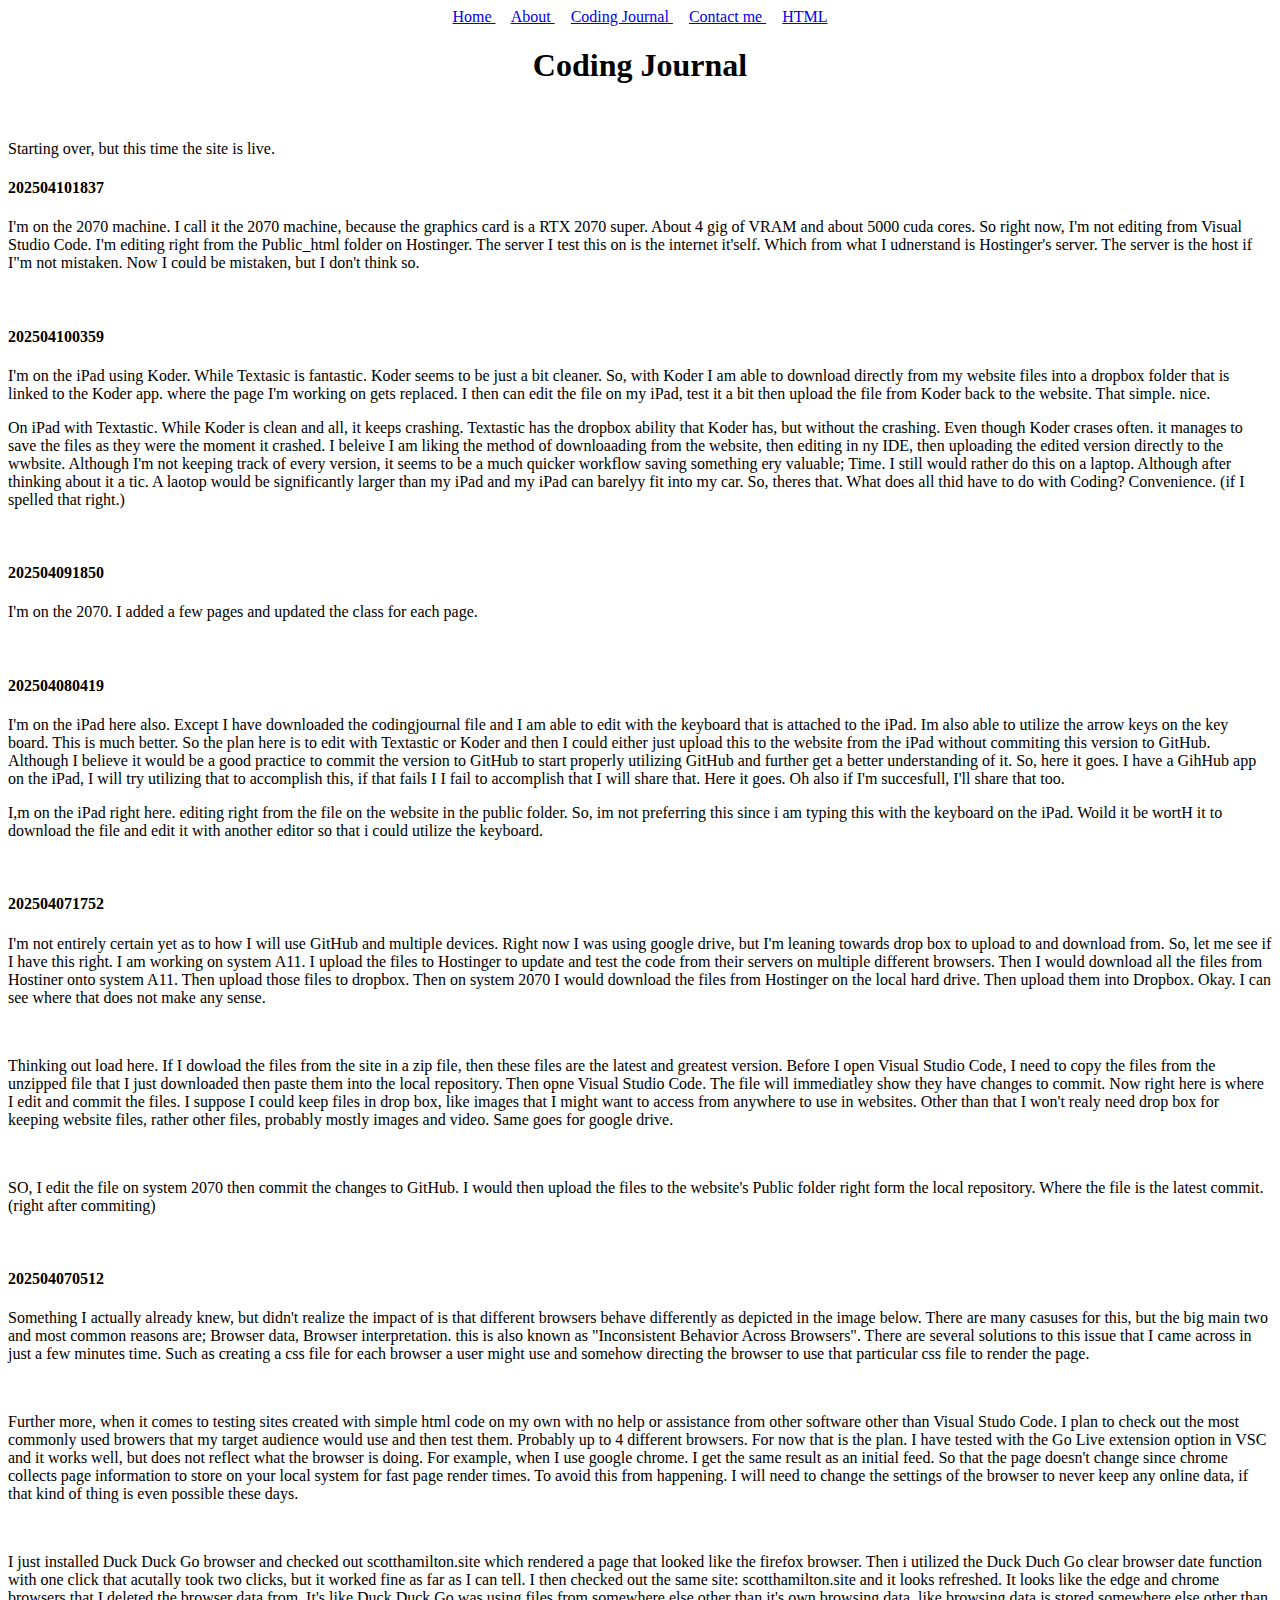
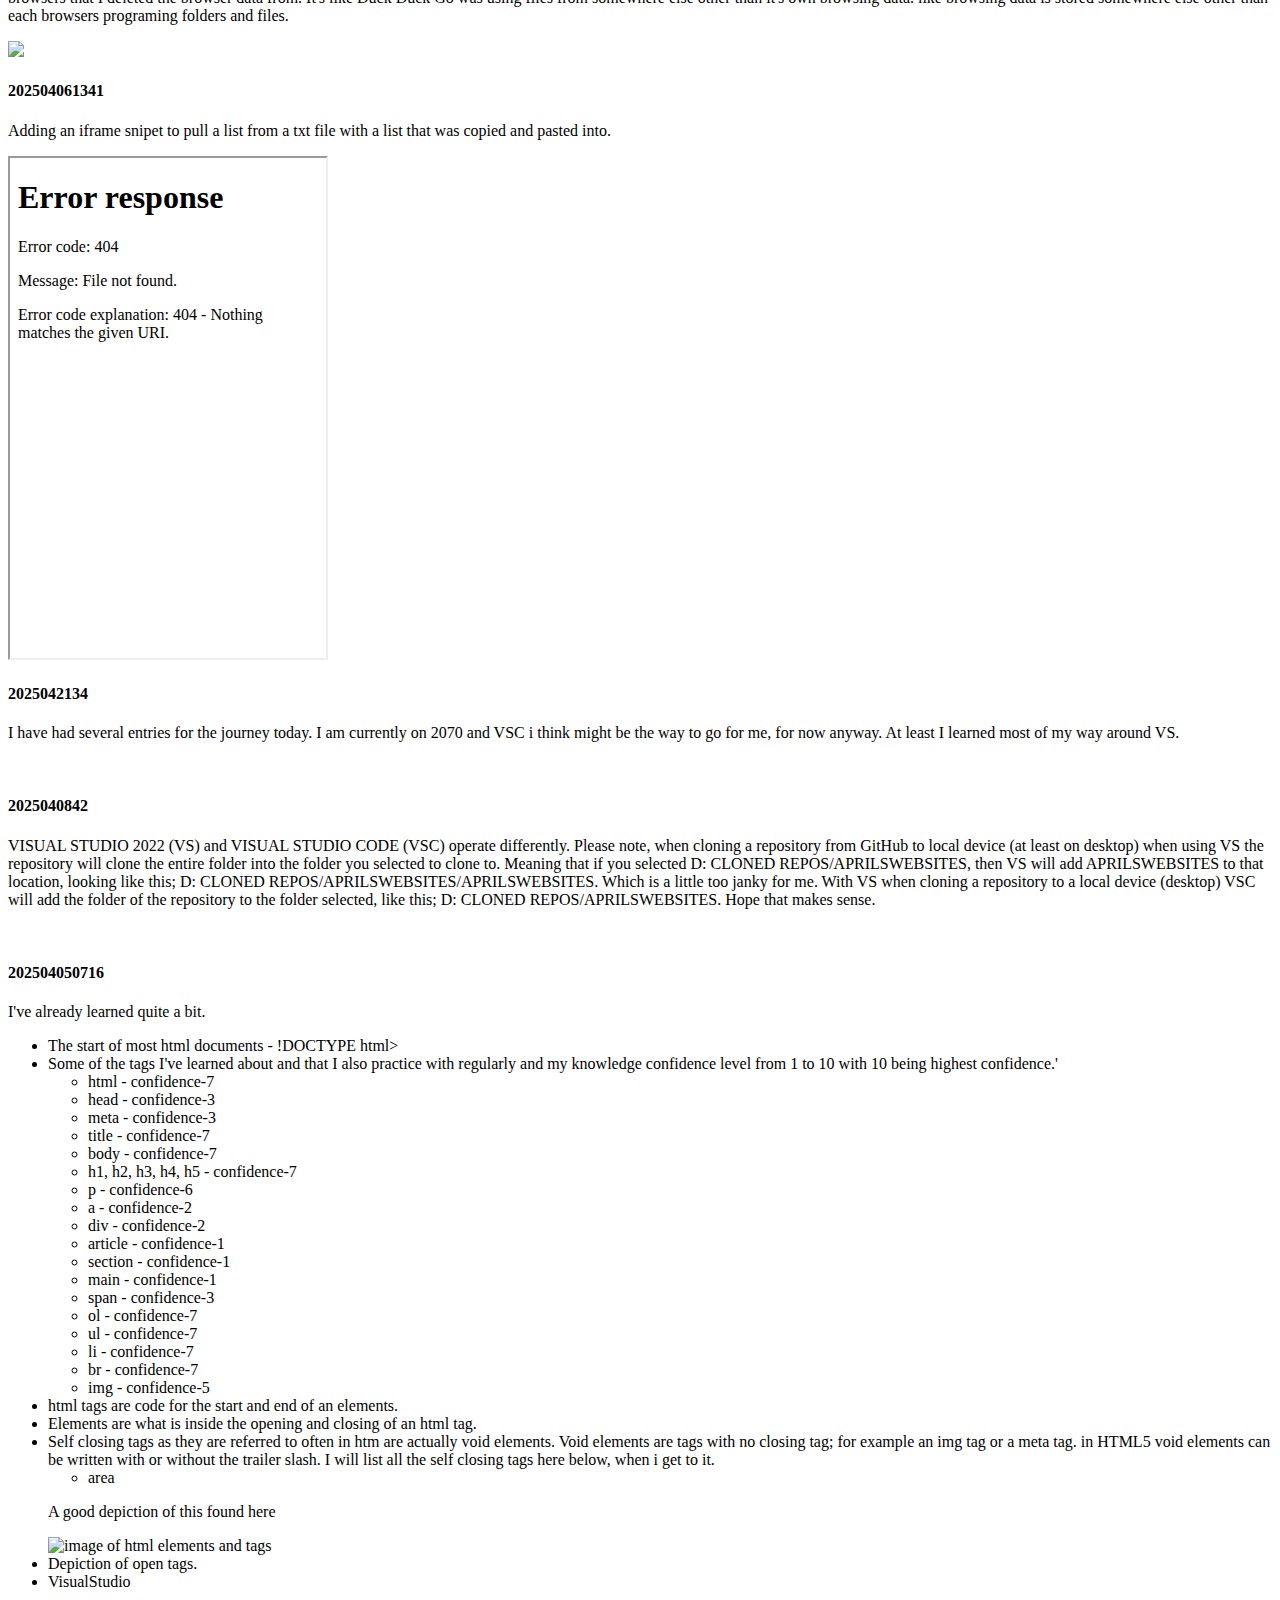
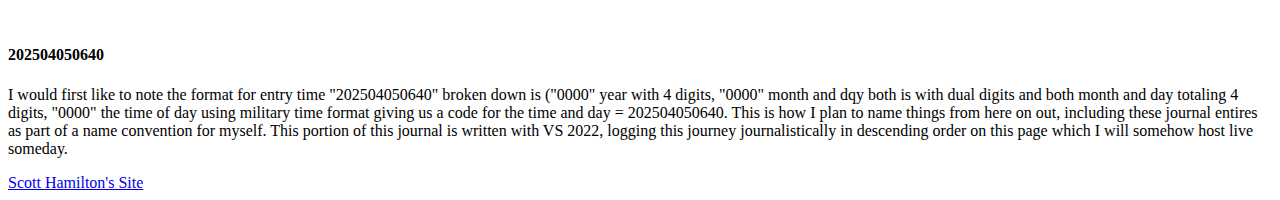
==== codingjournal.html @ 9f6a52f0 "202504121446-9" ====
<!DOCTYPE html>
<html lang="en">
<head>
    <meta charset="UTF-8">
    <meta name="viewport" content="width=device-width, initial-scale=1.0">
    <title>Coding Journal</title>
    <link rel="stylesheet" href="static/styles.css">
    <link rel="reconnect" href="https://fonts.googleapis.com">
    <link rel="preconnect" href="https://fonts.gstatic.com" crossorigin>
    <link href="https://fonts.googleapis.com/css2?family=Iceland&display=swap" rel="stylesheet">
</head>
<body class="iceland-regular">
    <header align="center">
        <nav><a href="https://scotthamilton.site/"> Home </a> &nbsp; &nbsp; <a href="about.html"> About </a> &nbsp; &nbsp; <a href="codingjournal.html"> Coding Journal </a>&nbsp; &nbsp; <a href="contactme.html"> Contact me </a>&nbsp; &nbsp; <a href="html.html"> HTML </a>
        </nav>
    </header>
    <div>
      <h1 align="center">Coding Journal</h1>
        <br>
      <p>Starting over, but this time the site is live.</p>
    </div> 
<div>
<!-- Right below this note Add the next dated entry-->


<h4>202504101837</h4>
<p>I'm on the 2070 machine. I call it the 2070 machine, because the graphics card is a RTX 2070 super. About 4 gig of VRAM and about 5000 cuda cores. So right now, I'm not editing from Visual Studio Code. I'm editing right from the Public_html folder on Hostinger. The server I test this on is the internet it'self. Which from what I udnerstand is Hostinger's server. The server is the host if I"m not mistaken. Now I could be mistaken, but I don't think so.</p>
<br>
<h4>202504100359</h4>
<p>I'm on the iPad using Koder. While Textasic is fantastic. Koder seems to be just a bit cleaner. So, with Koder I am able to download directly from my website files into a dropbox folder that is linked to the Koder app. 
where the page I'm working on gets replaced. I then can edit the file on my iPad, test it a bit then upload the file from Koder back to the website. That simple. nice.</p>
<p>On iPad with Textastic. While Koder is clean and all, it keeps crashing. Textastic has the dropbox ability that Koder has, but without the crashing. Even though Koder crases often. it manages to save the files as they were the moment it crashed. I beleive I am liking the method of downloaading from the website, then editing in ny IDE, then uploading the edited version directly to the wwbsite. Although I'm not keeping track of every version, it seems to be a much quicker workflow saving something ery valuable; Time. I still would rather do this on a laptop. Although after thinking about it a tic. A laotop would be significantly larger than my iPad and my iPad can barelyy fit into my car. So, theres that. What does all thid have to do with Coding? Convenience. (if I spelled that right.)</p>
<br>
<h4>202504091850</h4>
<p>I'm on the 2070. I added a few pages and updated the class for each page.</p>
<br>
<h4>202504080419</h4>
<p>I'm on the iPad here also. Except I have downloaded the codingjournal file and I am able to edit with the keyboard that is attached to the iPad. Im also able to utilize the arrow keys on the key board. This is much better. So the plan here is to edit with Textastic or Koder and then I could either just upload this to the website from the iPad without commiting this version to GitHub. Although I believe it would be a good practice to commit the version to GitHub to start properly utilizing GitHub and further get a better understanding of it. So, here it goes. I have a GihHub app on the iPad, I will try utilizing that to accomplish this, if that fails I I fail to accomplish that I will share that. Here it goes. Oh also if I'm succesfull, I'll share that too.
<p>I,m on the iPad right here. editing right from the file on the website in the public folder. So, im not preferring this since i am typing this with the keyboard on the iPad. Woild it be wortH it to download the file and edit it with another editor so that i could utilize the keyboard.</p>
<br>
<h4>202504071752</h4>
<p>I'm not entirely certain yet as to how I will use GitHub and multiple devices. Right now I was using google drive, but I'm leaning towards drop box to upload to and download from. So, let me see if I have this right. I am working on system A11. I upload the files to Hostinger to update and test the code from their servers on multiple different browsers. Then I would download all the files from Hostiner onto system A11. Then upload those files to dropbox. Then on system 2070 I would download the files from Hostinger on the local hard drive. Then upload them into Dropbox. Okay. I can see where that does not make any sense.</p>
<br>
<p>Thinking out load here. If I dowload the files from the site in a zip file, then these files are the latest and greatest version. Before I open Visual Studio Code, I need to copy the files from the unzipped file that I just downloaded then paste them into the local repository. Then opne Visual Studio Code. The file will immediatley show they have changes to commit. Now right here is where I edit and commit the files. I suppose I could keep files in drop box, like images that I might want to access from anywhere to use in websites. Other than that I won't realy need drop box for keeping website files, rather other files, probably mostly images and video. Same goes for google drive.</p>
<br>
<p>SO, I edit the file on system 2070 then commit the changes to GitHub. I would then upload the files to the website's Public folder right form the local repository. Where the file is the latest commit. (right after commiting)</p>
 <br>
<h4>202504070512</h4>
  <p>  Something I actually already knew, but didn't realize the impact of is that different browsers behave differently as depicted in the image below. There are many casuses for this, but the big main two and most common reasons are; Browser data, Browser interpretation. this is also known as "Inconsistent Behavior Across Browsers". There are several solutions to this issue that I came across in just a few minutes time. Such as creating a css file for each browser a user might use and somehow directing the browser to use that particular css file to render the page.</p>
   <br>
  <p>Further more, when it comes to testing sites created with simple html code on my own with no help or assistance from other software other than Visual Studo Code. I plan to check out the most commonly used browers that my target audience would use and then test them. Probably up to 4 different browsers. For now that is the plan. I have tested with the Go Live extension option in VSC and it works well, but does not reflect what the browser is doing. For example, when I use google chrome. I get the same result as an initial feed. So that the page doesn't change since chrome collects page information to store on your local system for fast page render times. To avoid this from happening. I will need to change the settings of the browser to never keep any online data, if that kind of thing is even possible these days.</p>
    <br>
  <p>I just installed Duck Duck Go browser and checked out scotthamilton.site which rendered a page that looked like the firefox browser. Then i utilized the Duck Duch Go clear browser date function with one click that acutally took two clicks, but it worked fine as far as I can tell. I then checked out the same site: scotthamilton.site and it looks refreshed. It looks like the edge and chrome browsers that I deleted the browser data from. It's like Duck Duck Go was using files from somewhere else other than it's own browsing data. like browsing data is stored somewhere else other than each browsers programing folders and files.</p>
  <img width="800" src="images/DifferentBrowsers.jpg">	
<br>
<h4>202504061341</h4>
<p>Adding an iframe snipet to pull a list from a txt file with a list that was copied and pasted into.
  </p>
<iframe
src="documents/list1.txt"
frameBorder="4"
class="example-two"
scrolling="auto"
height="500px"
width="25%">
</iframe>
<br>
<h4>2025042134</h4>
  <p>
  I have had several entries for the journey today. I am currently on 2070 and VSC i think might be the way to go for me, for now anyway. At least I learned most of my way around VS.</p>	
<br>
<h4>2025040842</h4>
<p>
  VISUAL STUDIO 2022 (VS) and VISUAL STUDIO CODE (VSC) operate differently. Please note, when cloning a repository from GitHub to local device (at least on desktop) when using VS the repository will clone the entire folder into the folder you selected to clone to. Meaning that if you selected D: CLONED REPOS/APRILSWEBSITES, then VS will add APRILSWEBSITES to that location, looking like this; D: CLONED REPOS/APRILSWEBSITES/APRILSWEBSITES. Which is a little too janky for me. With VS when cloning a repository to a local device (desktop) VSC will add the folder of the repository to the folder selected, like this; D: CLONED REPOS/APRILSWEBSITES. Hope that makes sense.</p>	
<br>
<h4>202504050716</h4>
<p>
  I've already learned quite a bit. 
  <ul>
  <li>The start of most html documents - !DOCTYPE html></li>
    <li>Some of the tags I've learned about and that I also practice with regularly and my knowledge confidence level from 1 to 10 with 10 being highest confidence.'</li>
            <ul>
              <li>html - confidence-7</li>
      <li>head - confidence-3</li>
      <li>meta - confidence-3</li>
      <li>title - confidence-7</li>
      <li>body - confidence-7</li>
      <li>h1, h2, h3, h4, h5 - confidence-7</li>
      <li>p - confidence-6</li>
      <li>a - confidence-2</li>
      <li>div - confidence-2</li>
      <li>article - confidence-1</li>
      <li>section - confidence-1</li>
      <li>main - confidence-1</li>
      <li>span - confidence-3</li>
      <li>ol - confidence-7</li>
      <li>ul - confidence-7</li>
      <li>li - confidence-7</li>
      <li>br - confidence-7</li>
      <li>img - confidence-5</li>
            </ul>
    <li>html tags are code for the start and end of an elements.</li>
    <li>Elements are what is inside the opening and closing of an html tag.</li>
    <li>Self closing tags as they are referred to often in htm are actually void elements. Void elements are tags with no closing tag; for example an img tag or a meta tag. in HTML5 void elements can be written with or without the trailer slash. I will list all the self closing tags here below, when i get to it.</li>
      <ul>
        <li>area</li>
    </ul>
    <p>A good depiction of this found here</p>
    <img width="500" src="images/HTML-ELEMENTS.png" alt="image of html elements and tags" />
    <li>Depiction of open tags.</li>
    <li>VisualStudio</li>
    </ul>
  </p>
  <br>
<h4>202504050640</h4>
  <p>
  I would first like to note the format for entry time "202504050640" broken down is ("0000" year with 4 digits, "0000" month and dqy both is with dual digits and both month and day totaling 4 digits, "0000" the time of day using military time format giving us a code for the time and day = 202504050640. This is how I plan to name things from here on out, including these journal entires as part of a name convention for myself. This portion of this journal is written with VS 2022, logging this journey journalistically in descending order on this page which I will somehow host live someday.
  </p>
</div>
    <footer>
        <a href="https://scotthamilton.site/">Scott Hamilton's Site</a>
    </footer>
</body>
</html>
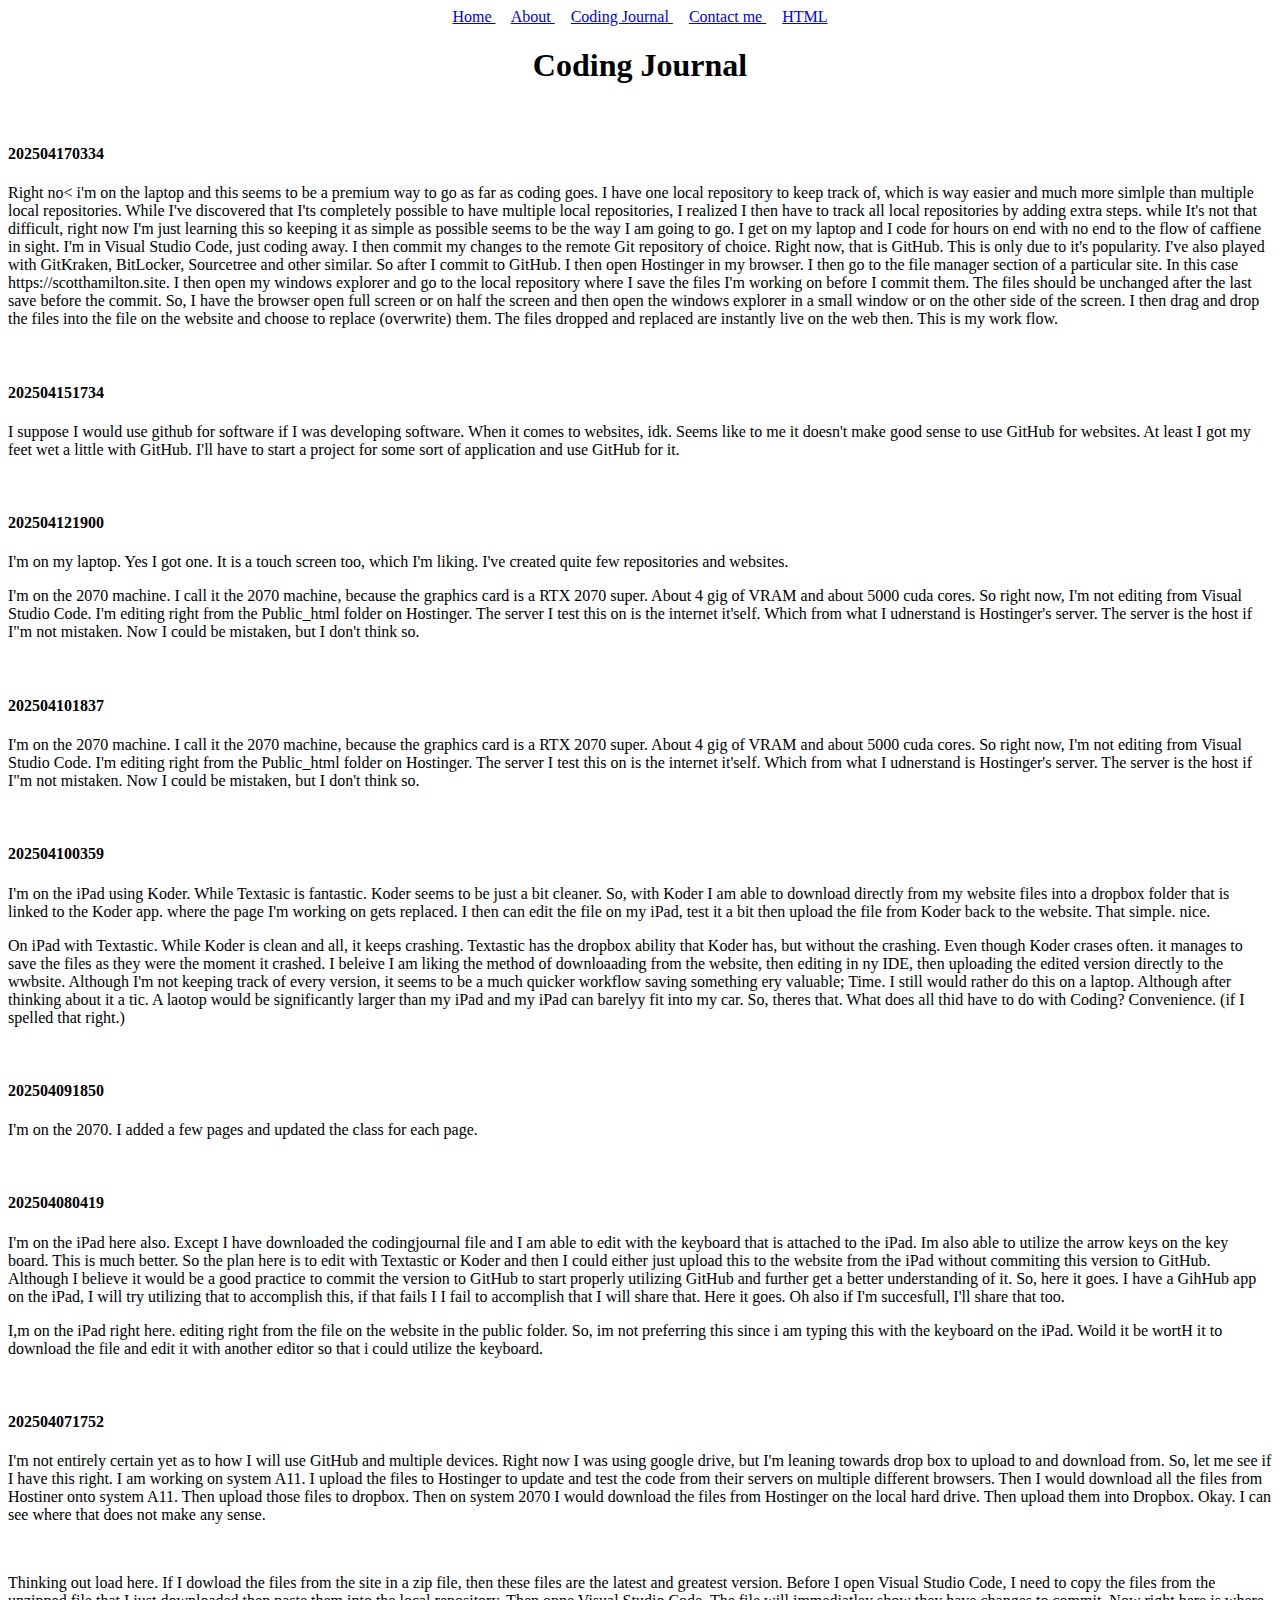
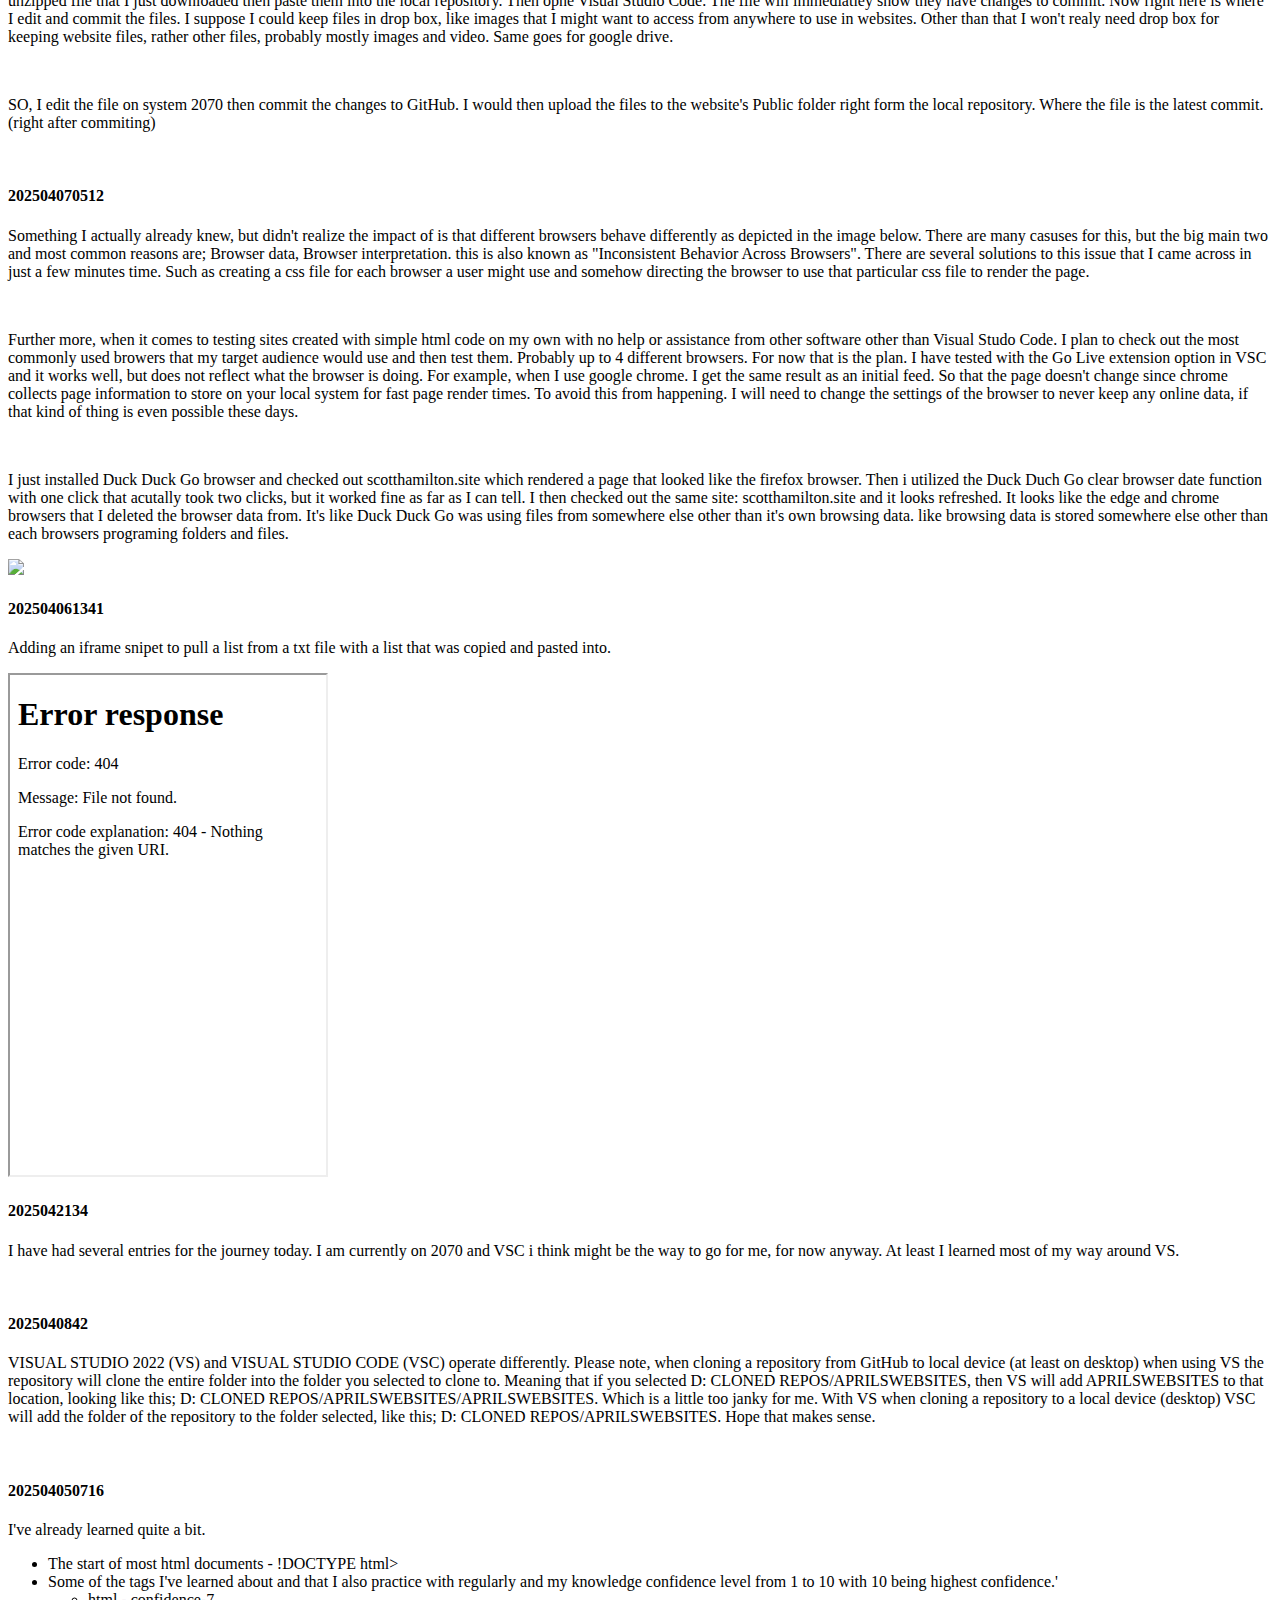
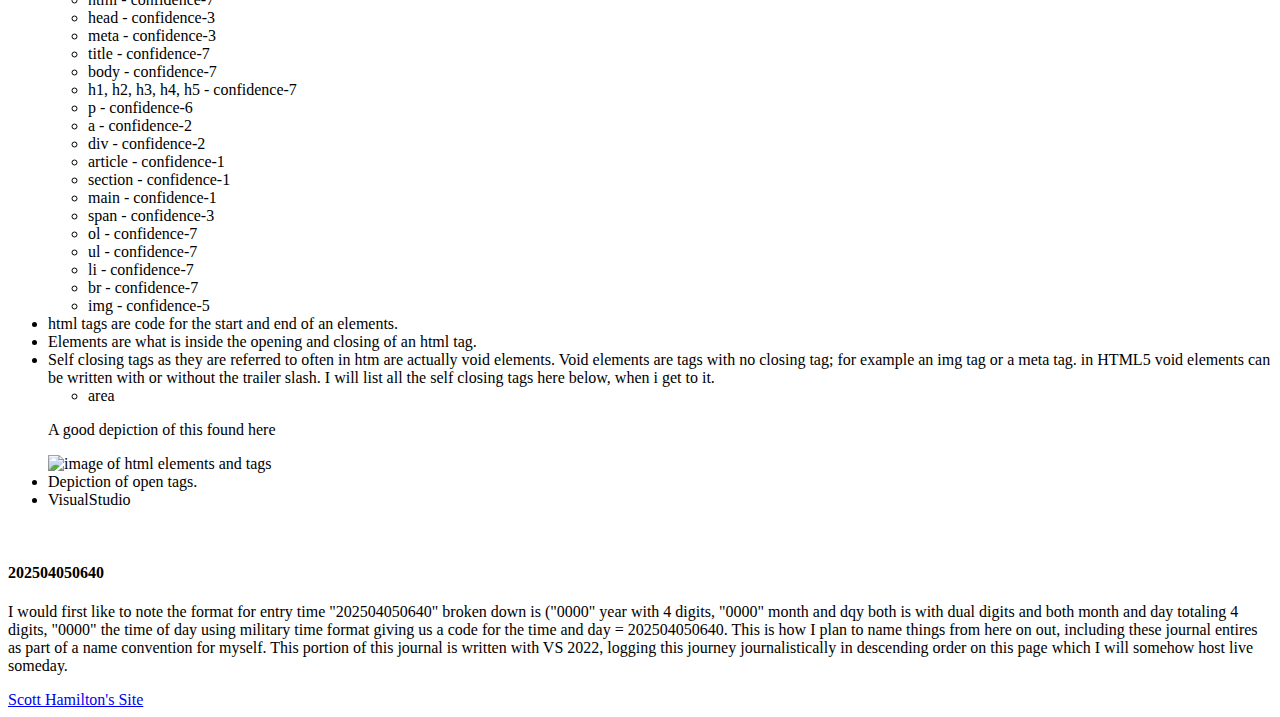
==== commit 2dbba3ff: "202504170415 - laptop - entry" ====
--- a/codingjournal.html
+++ b/codingjournal.html
@@ -17,34 +17,42 @@
     <div>
       <h1 align="center">Coding Journal</h1>
         <br>
-      <p>Starting over, but this time the site is live.</p>
     </div> 
 <div>
 <!-- Right below this note Add the next dated entry-->
-
-
+<h4>202504170334</h4>
+  <p>Right no< i'm on the laptop and this seems to be a premium way to go as far as coding goes. I have one local repository to keep track of, which is way easier and much more simlple than multiple local repositories. While I've discovered that I'ts completely possible to have multiple local repositories, I realized I then have to track all local repositories by adding extra steps. 
+  while It's not that difficult, right now I'm just learning this so keeping it as simple as possible seems to be the way I am going to go. I get on my laptop and I code for hours on end with no end to the flow of caffiene in sight. I'm in Visual Studio Code, just coding away. I then commit my changes to the remote Git repository of choice. Right now, that is GitHub. This is only due to it's popularity. I've also played with GitKraken, BitLocker, Sourcetree and other similar. So after I commit to GitHub. I then open Hostinger in my browser. I then go to the file manager section of a particular site. In this case https://scotthamilton.site. I then open my windows explorer and go to the local repository where I save the files I'm working on before I commit them. The files should be unchanged after the last save before the commit. So, I have the browser open full screen or on half the screen and then open the windows explorer in a small window or on the other side of the screen. I then drag and drop the files into the file on the website and choose to replace (overwrite) them. The files dropped and replaced are instantly live on the web then. This is my work flow.</p>
+    <br>
+<h4>202504151734</h4>
+  <p>I suppose I would use github for software if I was developing software. When it comes to websites, idk. Seems like to me it doesn't make good sense to use GitHub for websites. At least I got my feet wet a little with GitHub. I'll have to start a project for some sort of application and use GitHub for it.</p>
+    <br>
+<h4>202504121900</h4>
+  <p>I'm on my laptop. Yes I got one. It is a touch screen too, which I'm liking. I've created quite few repositories and websites.</p>
+  <p>I'm on the 2070 machine. I call it the 2070 machine, because the graphics card is a RTX 2070 super. About 4 gig of VRAM and about 5000 cuda cores. So right now, I'm not editing from Visual Studio Code. I'm editing right from the Public_html folder on Hostinger. The server I test this on is the internet it'self. Which from what I udnerstand is Hostinger's server. The server is the host if I"m not mistaken. Now I could be mistaken, but I don't think so.</p>
+    <br>
 <h4>202504101837</h4>
-<p>I'm on the 2070 machine. I call it the 2070 machine, because the graphics card is a RTX 2070 super. About 4 gig of VRAM and about 5000 cuda cores. So right now, I'm not editing from Visual Studio Code. I'm editing right from the Public_html folder on Hostinger. The server I test this on is the internet it'self. Which from what I udnerstand is Hostinger's server. The server is the host if I"m not mistaken. Now I could be mistaken, but I don't think so.</p>
-<br>
+  <p>I'm on the 2070 machine. I call it the 2070 machine, because the graphics card is a RTX 2070 super. About 4 gig of VRAM and about 5000 cuda cores. So right now, I'm not editing from Visual Studio Code. I'm editing right from the Public_html folder on Hostinger. The server I test this on is the internet it'self. Which from what I udnerstand is Hostinger's server. The server is the host if I"m not mistaken. Now I could be mistaken, but I don't think so.</p>
+    <br>
 <h4>202504100359</h4>
-<p>I'm on the iPad using Koder. While Textasic is fantastic. Koder seems to be just a bit cleaner. So, with Koder I am able to download directly from my website files into a dropbox folder that is linked to the Koder app. 
-where the page I'm working on gets replaced. I then can edit the file on my iPad, test it a bit then upload the file from Koder back to the website. That simple. nice.</p>
-<p>On iPad with Textastic. While Koder is clean and all, it keeps crashing. Textastic has the dropbox ability that Koder has, but without the crashing. Even though Koder crases often. it manages to save the files as they were the moment it crashed. I beleive I am liking the method of downloaading from the website, then editing in ny IDE, then uploading the edited version directly to the wwbsite. Although I'm not keeping track of every version, it seems to be a much quicker workflow saving something ery valuable; Time. I still would rather do this on a laptop. Although after thinking about it a tic. A laotop would be significantly larger than my iPad and my iPad can barelyy fit into my car. So, theres that. What does all thid have to do with Coding? Convenience. (if I spelled that right.)</p>
-<br>
+  <p>I'm on the iPad using Koder. While Textasic is fantastic. Koder seems to be just a bit cleaner. So, with Koder I am able to download directly from my website files into a dropbox folder that is linked to the Koder app. 
+     where the page I'm working on gets replaced. I then can edit the file on my iPad, test it a bit then upload the file from Koder back to the website. That simple. nice.</p>
+  <p>On iPad with Textastic. While Koder is clean and all, it keeps crashing. Textastic has the dropbox ability that Koder has, but without the crashing. Even though Koder crases often. it manages to save the files as they were the moment it crashed. I beleive I am liking the method of downloaading from the website, then editing in ny IDE, then uploading the edited version directly to the wwbsite. Although I'm not keeping track of every version, it seems to be a much quicker workflow saving something ery valuable; Time. I still would rather do this on a laptop. Although after thinking about it a tic. A laotop would be significantly larger than my iPad and my iPad can barelyy fit into my car. So, theres that. What does all thid have to do with Coding? Convenience. (if I spelled that right.)</p>
+    <br>
 <h4>202504091850</h4>
-<p>I'm on the 2070. I added a few pages and updated the class for each page.</p>
-<br>
+  <p>I'm on the 2070. I added a few pages and updated the class for each page.</p>
+    <br>
 <h4>202504080419</h4>
-<p>I'm on the iPad here also. Except I have downloaded the codingjournal file and I am able to edit with the keyboard that is attached to the iPad. Im also able to utilize the arrow keys on the key board. This is much better. So the plan here is to edit with Textastic or Koder and then I could either just upload this to the website from the iPad without commiting this version to GitHub. Although I believe it would be a good practice to commit the version to GitHub to start properly utilizing GitHub and further get a better understanding of it. So, here it goes. I have a GihHub app on the iPad, I will try utilizing that to accomplish this, if that fails I I fail to accomplish that I will share that. Here it goes. Oh also if I'm succesfull, I'll share that too.
-<p>I,m on the iPad right here. editing right from the file on the website in the public folder. So, im not preferring this since i am typing this with the keyboard on the iPad. Woild it be wortH it to download the file and edit it with another editor so that i could utilize the keyboard.</p>
-<br>
+  <p>I'm on the iPad here also. Except I have downloaded the codingjournal file and I am able to edit with the keyboard that is attached to the iPad. Im also able to utilize the arrow keys on the key board. This is much better. So the plan here is to edit with Textastic or Koder and then I could either just upload this to the website from the iPad without commiting this version to GitHub. Although I believe it would be a good practice to commit the version to GitHub to start properly utilizing GitHub and further get a better understanding of it. So, here it goes. I have a GihHub app on the iPad, I will try utilizing that to accomplish this, if that fails I I fail to accomplish that I will share that. Here it goes. Oh also if I'm succesfull, I'll share that too.
+  <p>I,m on the iPad right here. editing right from the file on the website in the public folder. So, im not preferring this since i am typing this with the keyboard on the iPad. Woild it be wortH it to download the file and edit it with another editor so that i could utilize the keyboard.</p>
+    <br>
 <h4>202504071752</h4>
-<p>I'm not entirely certain yet as to how I will use GitHub and multiple devices. Right now I was using google drive, but I'm leaning towards drop box to upload to and download from. So, let me see if I have this right. I am working on system A11. I upload the files to Hostinger to update and test the code from their servers on multiple different browsers. Then I would download all the files from Hostiner onto system A11. Then upload those files to dropbox. Then on system 2070 I would download the files from Hostinger on the local hard drive. Then upload them into Dropbox. Okay. I can see where that does not make any sense.</p>
-<br>
-<p>Thinking out load here. If I dowload the files from the site in a zip file, then these files are the latest and greatest version. Before I open Visual Studio Code, I need to copy the files from the unzipped file that I just downloaded then paste them into the local repository. Then opne Visual Studio Code. The file will immediatley show they have changes to commit. Now right here is where I edit and commit the files. I suppose I could keep files in drop box, like images that I might want to access from anywhere to use in websites. Other than that I won't realy need drop box for keeping website files, rather other files, probably mostly images and video. Same goes for google drive.</p>
-<br>
-<p>SO, I edit the file on system 2070 then commit the changes to GitHub. I would then upload the files to the website's Public folder right form the local repository. Where the file is the latest commit. (right after commiting)</p>
- <br>
+  <p>I'm not entirely certain yet as to how I will use GitHub and multiple devices. Right now I was using google drive, but I'm leaning towards drop box to upload to and download from. So, let me see if I have this right. I am working on system A11. I upload the files to Hostinger to update and test the code from their servers on multiple different browsers. Then I would download all the files from Hostiner onto system A11. Then upload those files to dropbox. Then on system 2070 I would download the files from Hostinger on the local hard drive. Then upload them into Dropbox. Okay. I can see where that does not make any sense.</p>
+    <br>
+  <p>Thinking out load here. If I dowload the files from the site in a zip file, then these files are the latest and greatest version. Before I open Visual Studio Code, I need to copy the files from the unzipped file that I just downloaded then paste them into the local repository. Then opne Visual Studio Code. The file will immediatley show they have changes to commit. Now right here is where I edit and commit the files. I suppose I could keep files in drop box, like images that I might want to access from anywhere to use in websites. Other than that I won't realy need drop box for keeping website files, rather other files, probably mostly images and video. Same goes for google drive.</p>
+    <br>
+  <p>SO, I edit the file on system 2070 then commit the changes to GitHub. I would then upload the files to the website's Public folder right form the local repository. Where the file is the latest commit. (right after commiting)</p>
+    <br>
 <h4>202504070512</h4>
   <p>  Something I actually already knew, but didn't realize the impact of is that different browsers behave differently as depicted in the image below. There are many casuses for this, but the big main two and most common reasons are; Browser data, Browser interpretation. this is also known as "Inconsistent Behavior Across Browsers". There are several solutions to this issue that I came across in just a few minutes time. Such as creating a css file for each browser a user might use and somehow directing the browser to use that particular css file to render the page.</p>
    <br>
@@ -52,35 +60,34 @@
     <br>
   <p>I just installed Duck Duck Go browser and checked out scotthamilton.site which rendered a page that looked like the firefox browser. Then i utilized the Duck Duch Go clear browser date function with one click that acutally took two clicks, but it worked fine as far as I can tell. I then checked out the same site: scotthamilton.site and it looks refreshed. It looks like the edge and chrome browsers that I deleted the browser data from. It's like Duck Duck Go was using files from somewhere else other than it's own browsing data. like browsing data is stored somewhere else other than each browsers programing folders and files.</p>
   <img width="800" src="images/DifferentBrowsers.jpg">	
-<br>
+    <br>
 <h4>202504061341</h4>
-<p>Adding an iframe snipet to pull a list from a txt file with a list that was copied and pasted into.
+  <p>Adding an iframe snipet to pull a list from a txt file with a list that was copied and pasted into.
   </p>
-<iframe
-src="documents/list1.txt"
-frameBorder="4"
-class="example-two"
-scrolling="auto"
-height="500px"
-width="25%">
-</iframe>
-<br>
+  <iframe
+  src="documents/list1.txt"
+  frameBorder="4"
+  class="example-two"
+  scrolling="auto"
+  height="500px"
+  width="25%">
+  </iframe>
+    <br>
 <h4>2025042134</h4>
-  <p>
-  I have had several entries for the journey today. I am currently on 2070 and VSC i think might be the way to go for me, for now anyway. At least I learned most of my way around VS.</p>	
-<br>
+  <p>I have had several entries for the journey today. I am currently on 2070 and VSC i think might be the way to go for me, for now anyway. At least I learned most of my way around VS.</p>	
+    <br>
 <h4>2025040842</h4>
 <p>
   VISUAL STUDIO 2022 (VS) and VISUAL STUDIO CODE (VSC) operate differently. Please note, when cloning a repository from GitHub to local device (at least on desktop) when using VS the repository will clone the entire folder into the folder you selected to clone to. Meaning that if you selected D: CLONED REPOS/APRILSWEBSITES, then VS will add APRILSWEBSITES to that location, looking like this; D: CLONED REPOS/APRILSWEBSITES/APRILSWEBSITES. Which is a little too janky for me. With VS when cloning a repository to a local device (desktop) VSC will add the folder of the repository to the folder selected, like this; D: CLONED REPOS/APRILSWEBSITES. Hope that makes sense.</p>	
-<br>
+    <br>
 <h4>202504050716</h4>
 <p>
   I've already learned quite a bit. 
   <ul>
   <li>The start of most html documents - !DOCTYPE html></li>
     <li>Some of the tags I've learned about and that I also practice with regularly and my knowledge confidence level from 1 to 10 with 10 being highest confidence.'</li>
-            <ul>
-              <li>html - confidence-7</li>
+         <ul>
+           <li>html - confidence-7</li>
       <li>head - confidence-3</li>
       <li>meta - confidence-3</li>
       <li>title - confidence-7</li>
@@ -98,20 +105,20 @@
       <li>li - confidence-7</li>
       <li>br - confidence-7</li>
       <li>img - confidence-5</li>
-            </ul>
+        </ul>
     <li>html tags are code for the start and end of an elements.</li>
     <li>Elements are what is inside the opening and closing of an html tag.</li>
     <li>Self closing tags as they are referred to often in htm are actually void elements. Void elements are tags with no closing tag; for example an img tag or a meta tag. in HTML5 void elements can be written with or without the trailer slash. I will list all the self closing tags here below, when i get to it.</li>
-      <ul>
-        <li>area</li>
-    </ul>
-    <p>A good depiction of this found here</p>
-    <img width="500" src="images/HTML-ELEMENTS.png" alt="image of html elements and tags" />
-    <li>Depiction of open tags.</li>
-    <li>VisualStudio</li>
-    </ul>
+        <ul>
+          <li>area</li>
+        </ul>
+   <p>A good depiction of this found here</p>
+      <img width="500" src="images/HTML-ELEMENTS.png" alt="image of html elements and tags" />
+        <li>Depiction of open tags.</li>
+        <li>VisualStudio</li>
+        </ul>
   </p>
-  <br>
+    <br>
 <h4>202504050640</h4>
   <p>
   I would first like to note the format for entry time "202504050640" broken down is ("0000" year with 4 digits, "0000" month and dqy both is with dual digits and both month and day totaling 4 digits, "0000" the time of day using military time format giving us a code for the time and day = 202504050640. This is how I plan to name things from here on out, including these journal entires as part of a name convention for myself. This portion of this journal is written with VS 2022, logging this journey journalistically in descending order on this page which I will somehow host live someday.
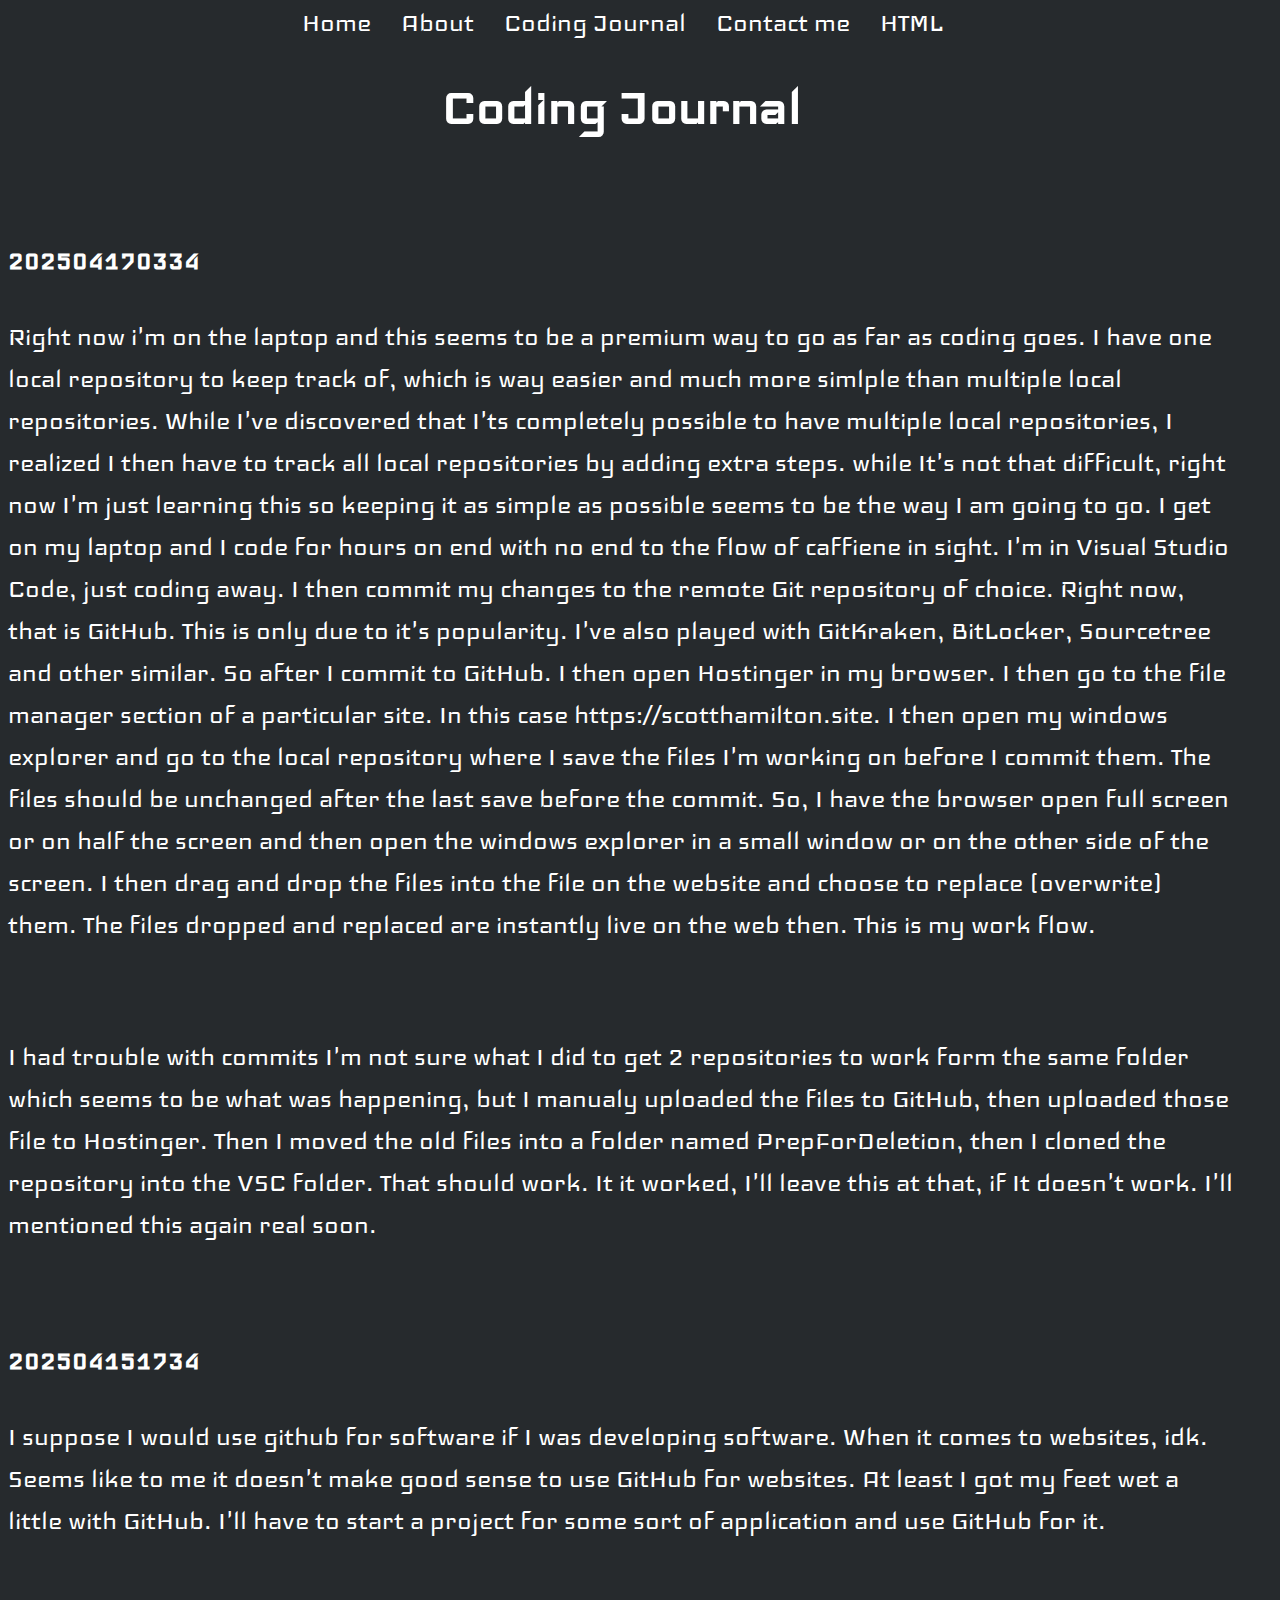
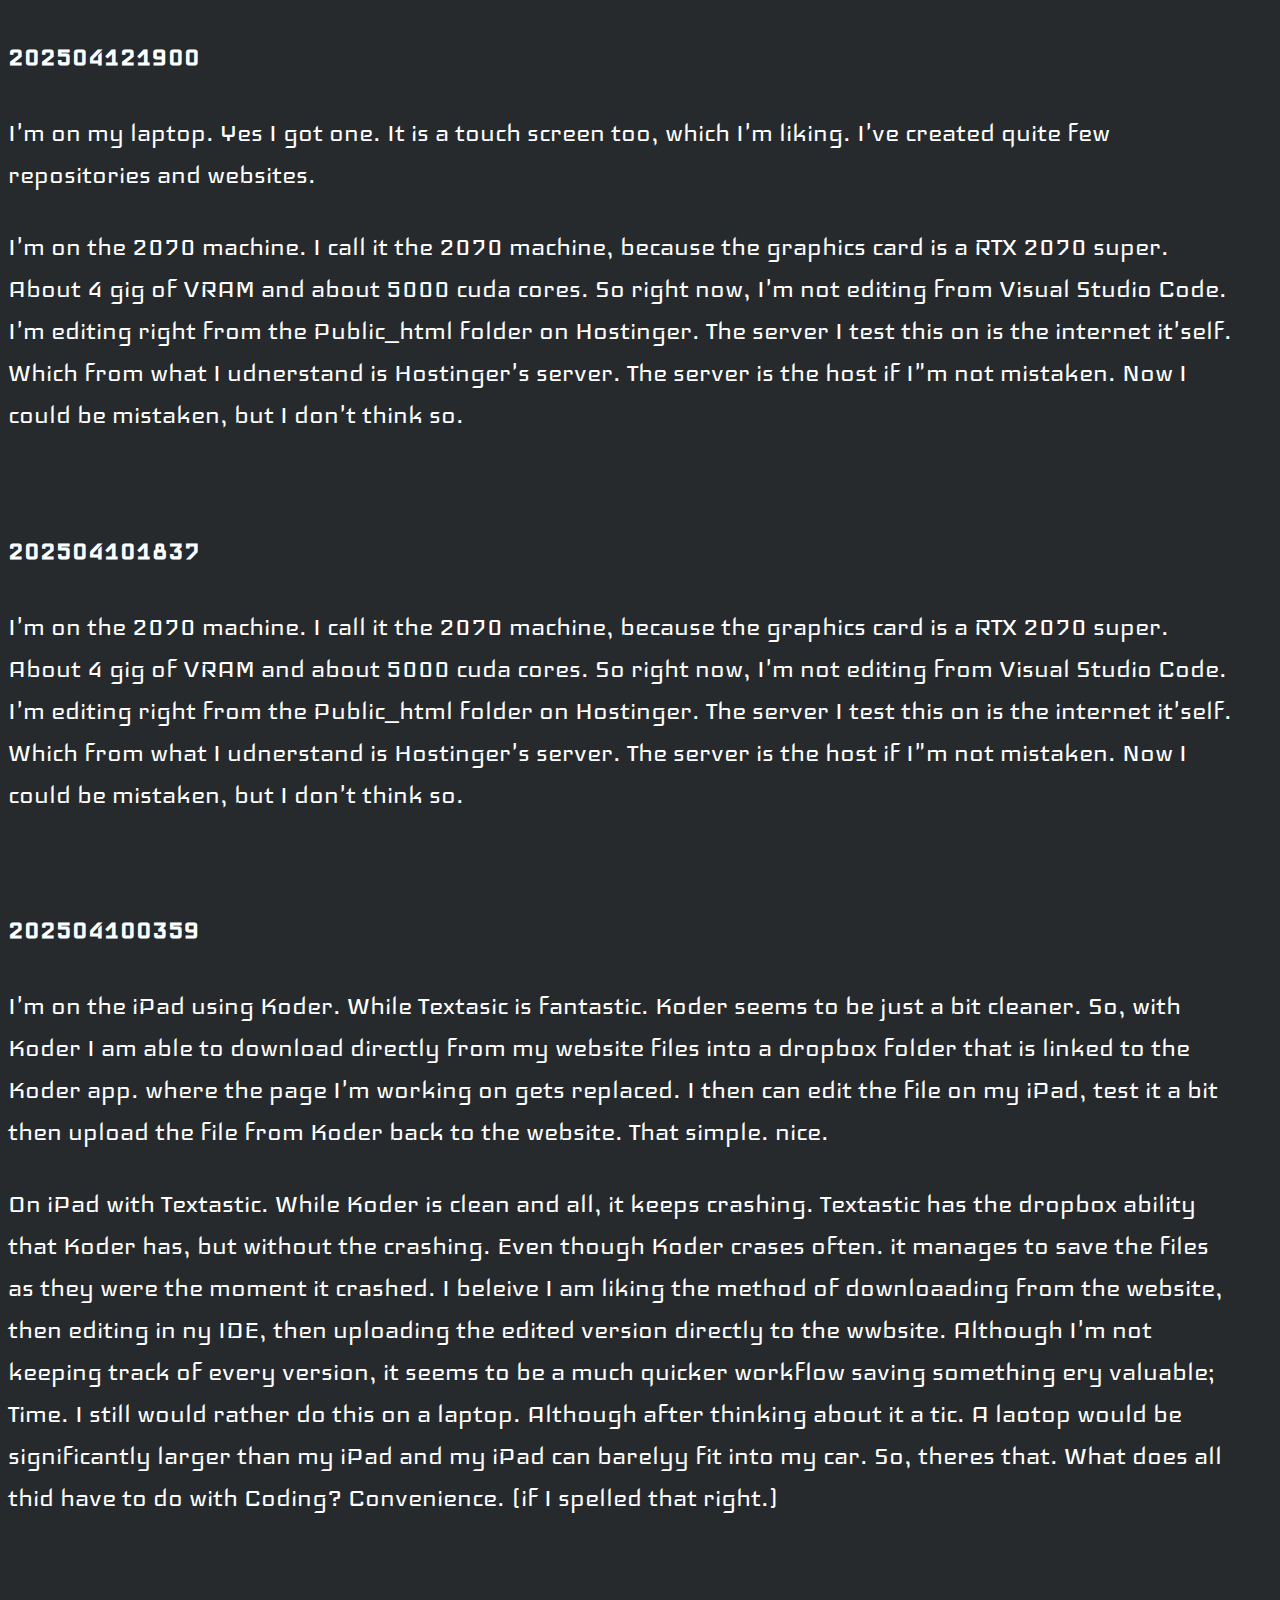
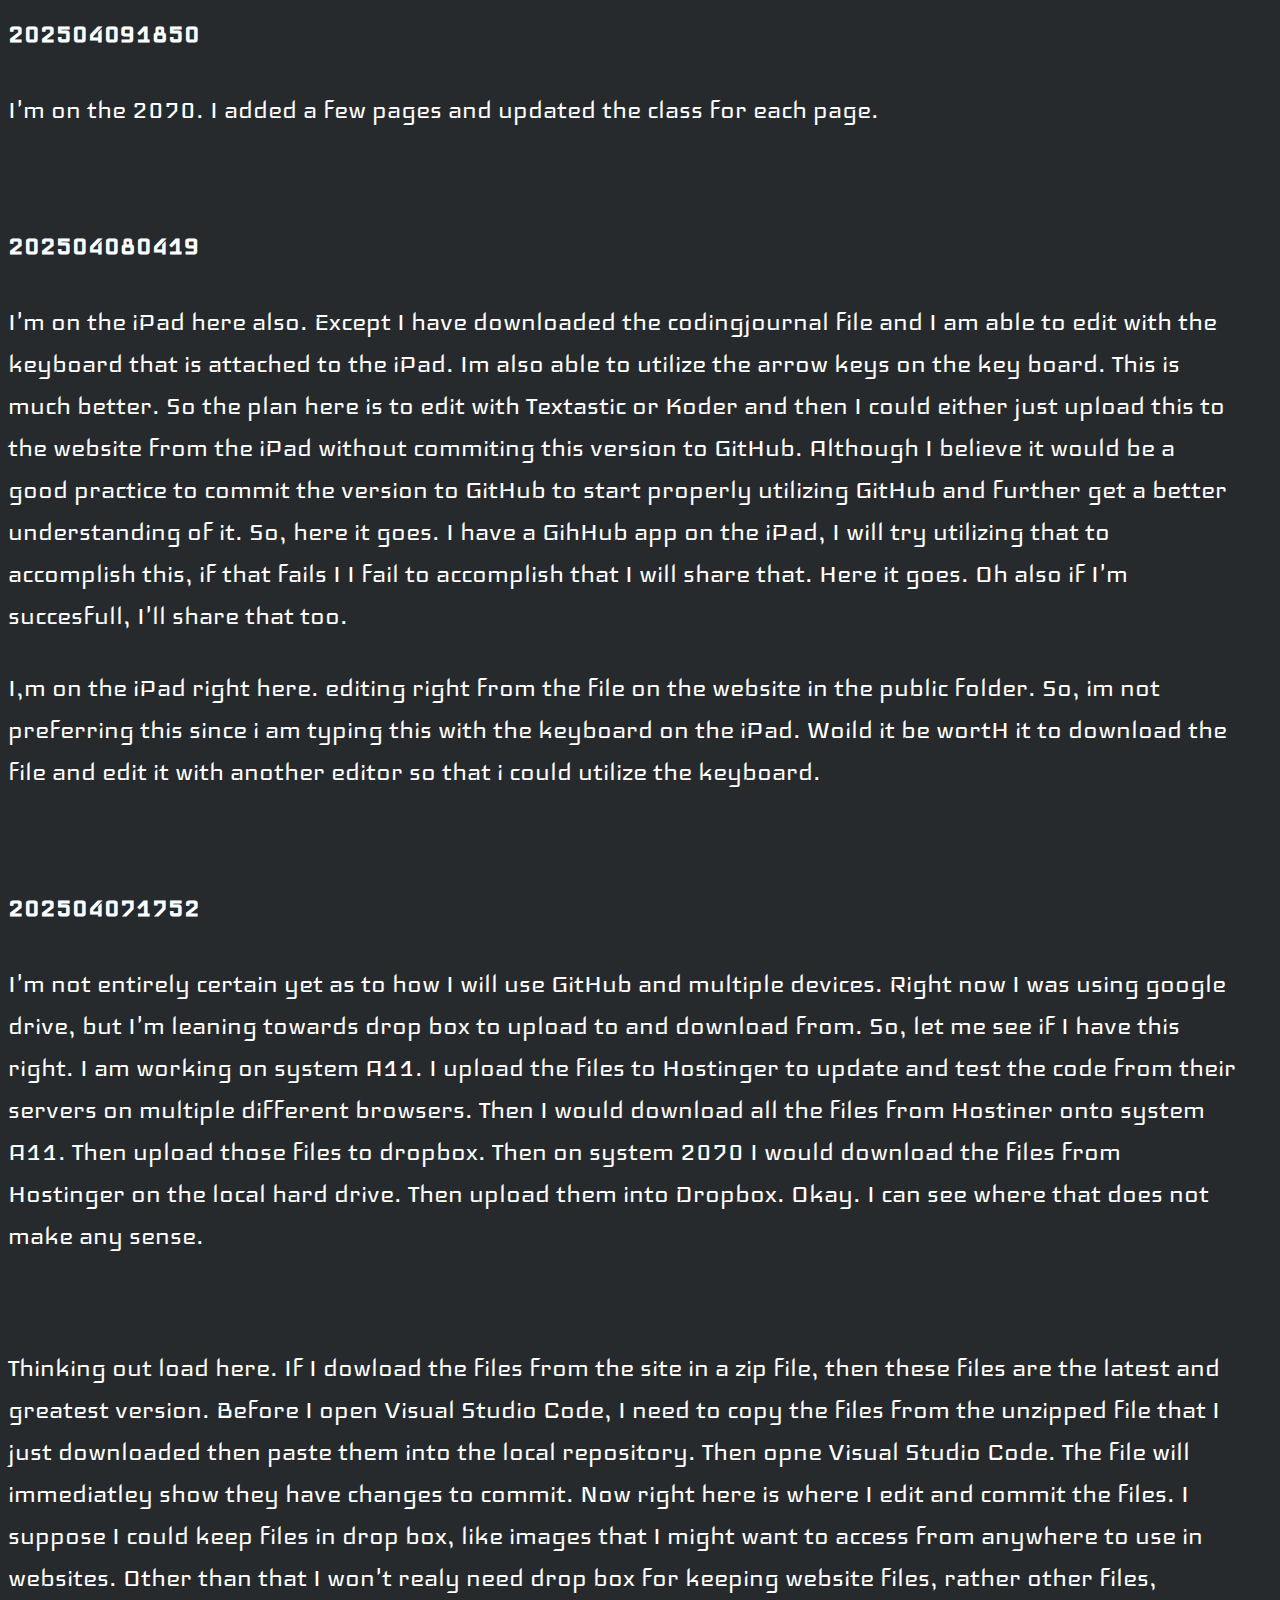
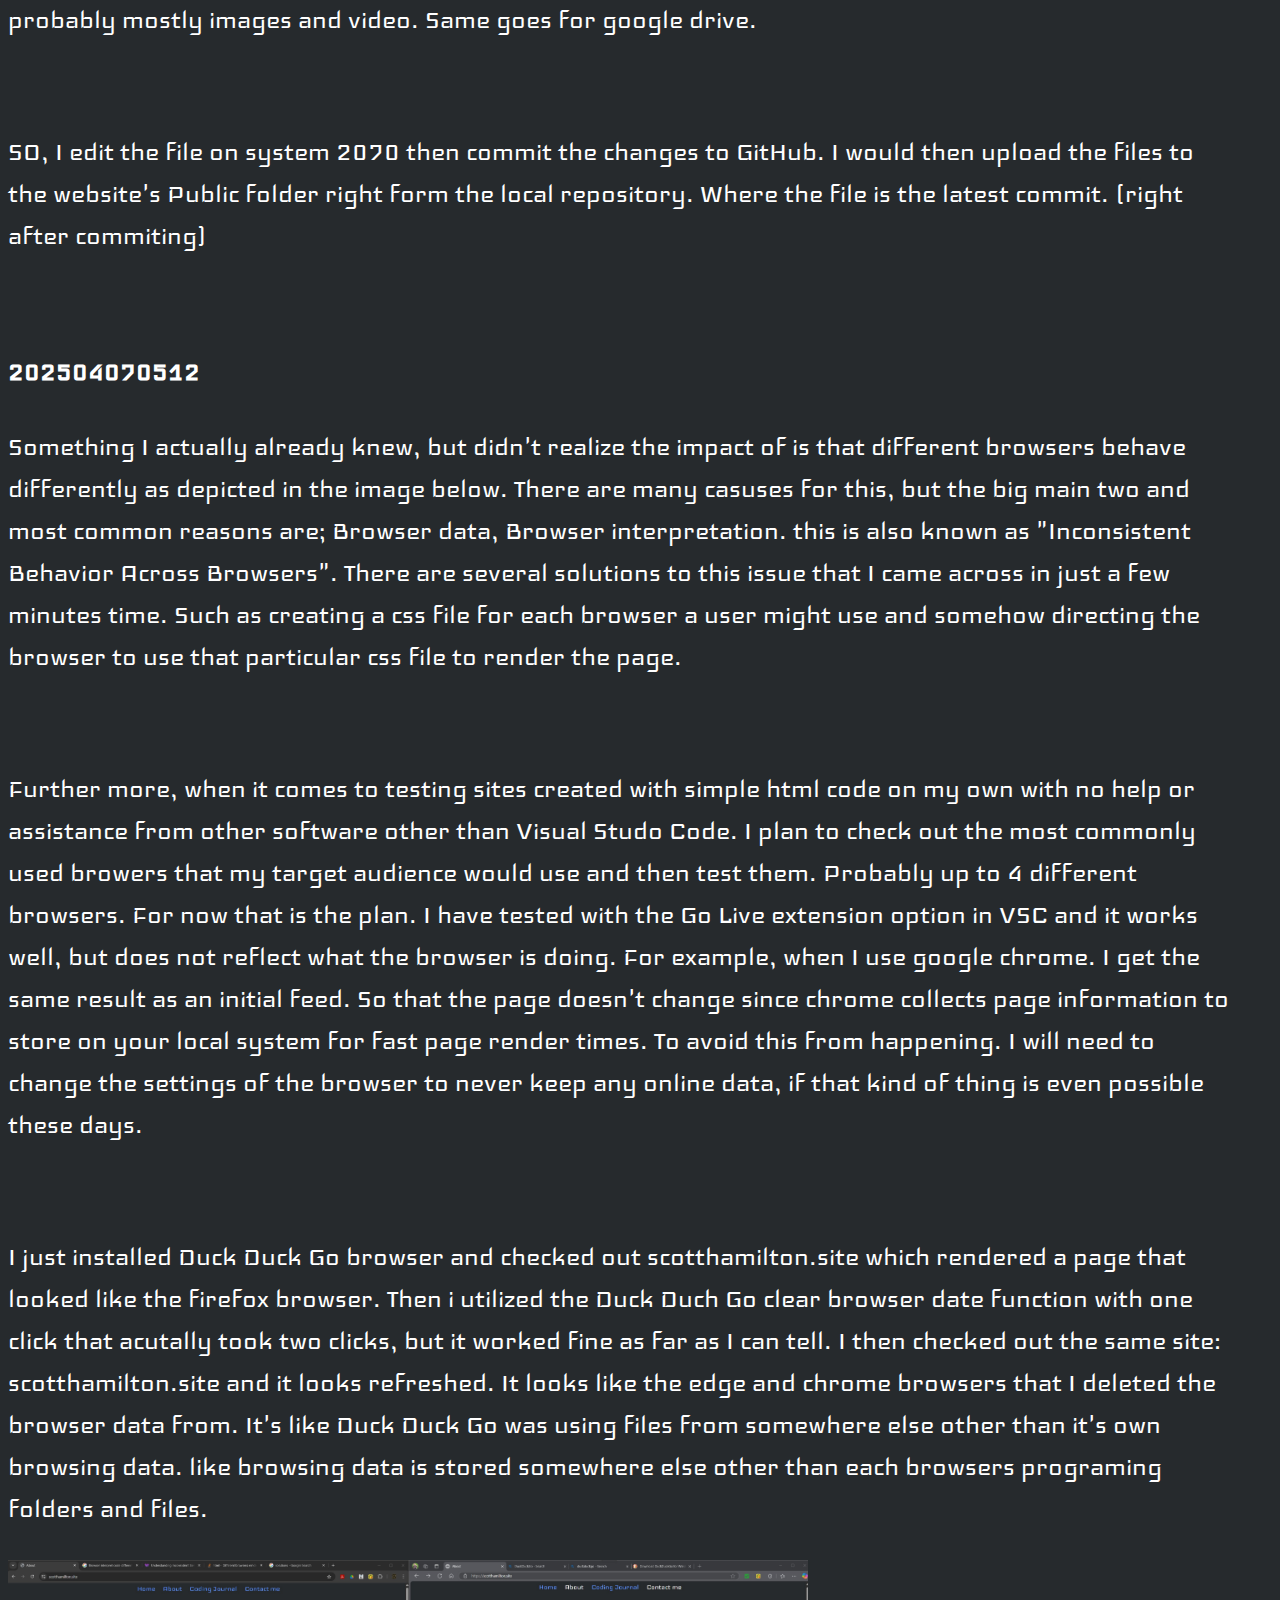
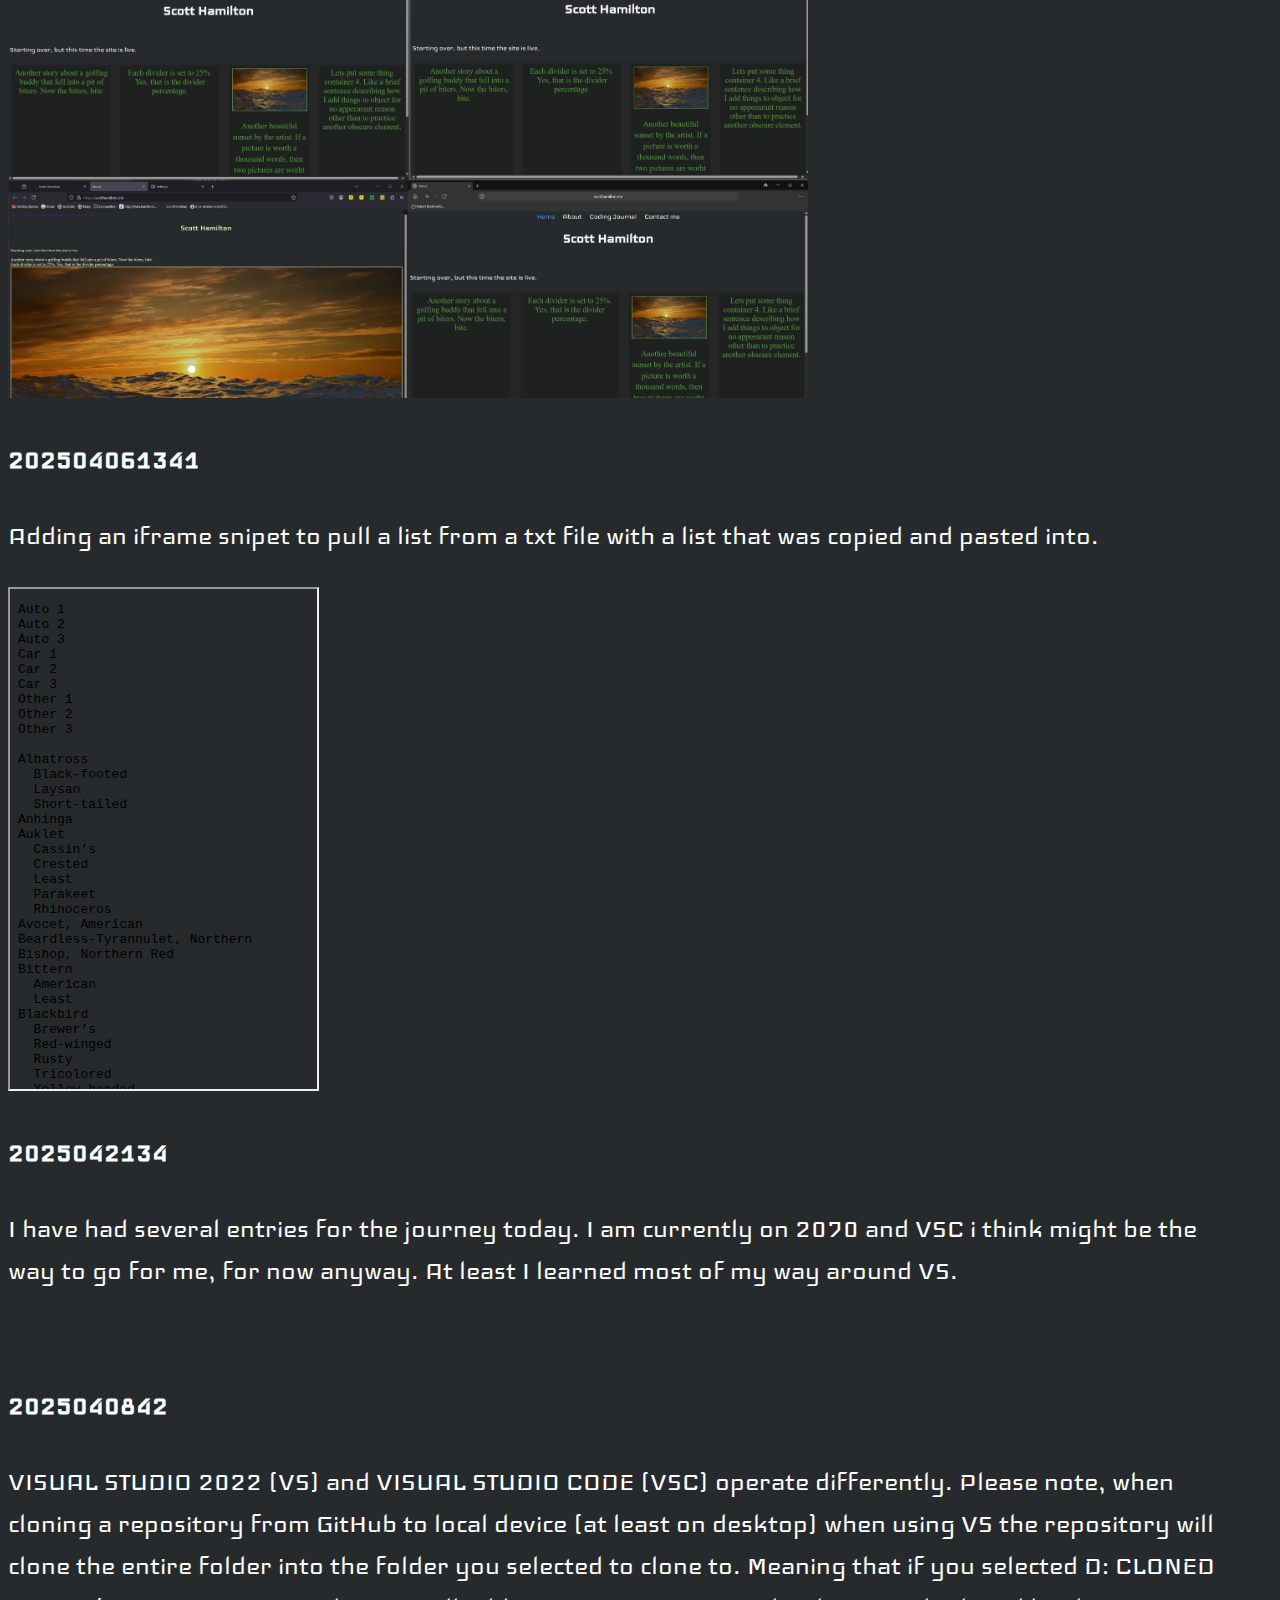
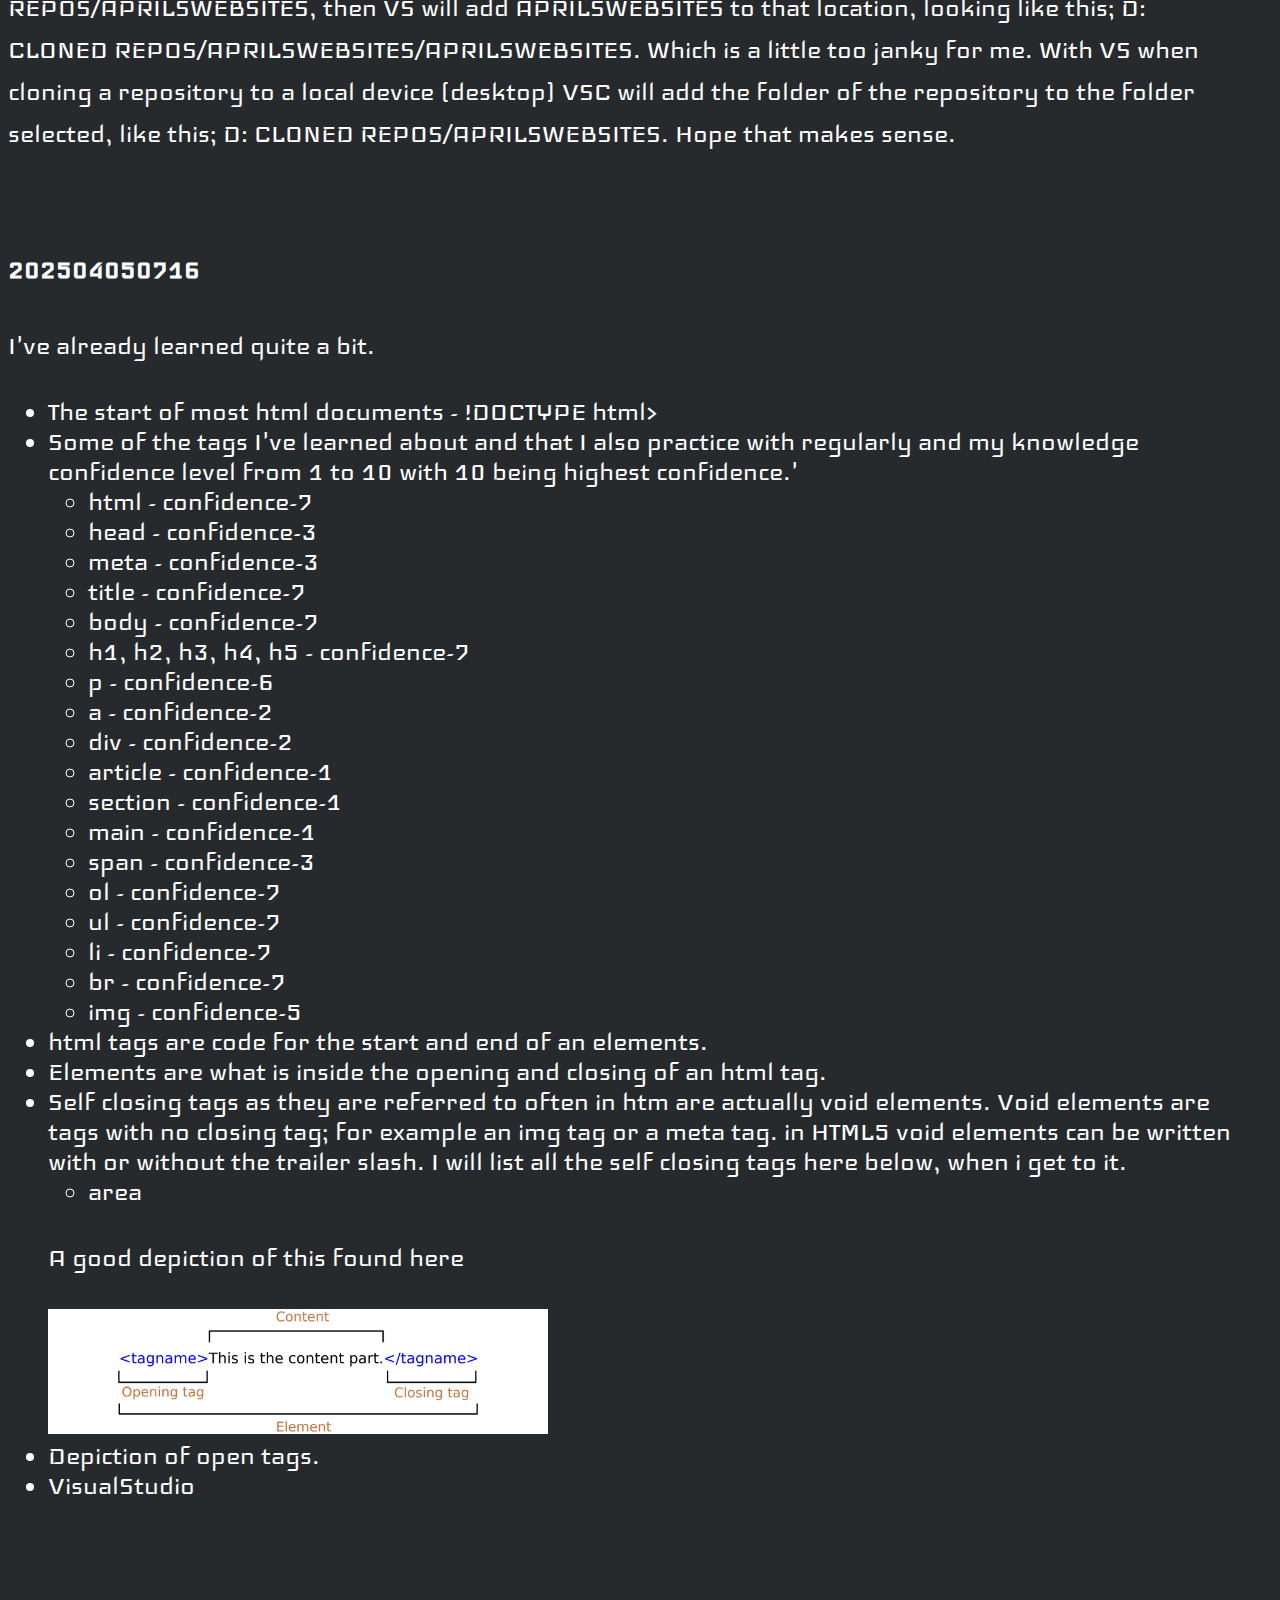
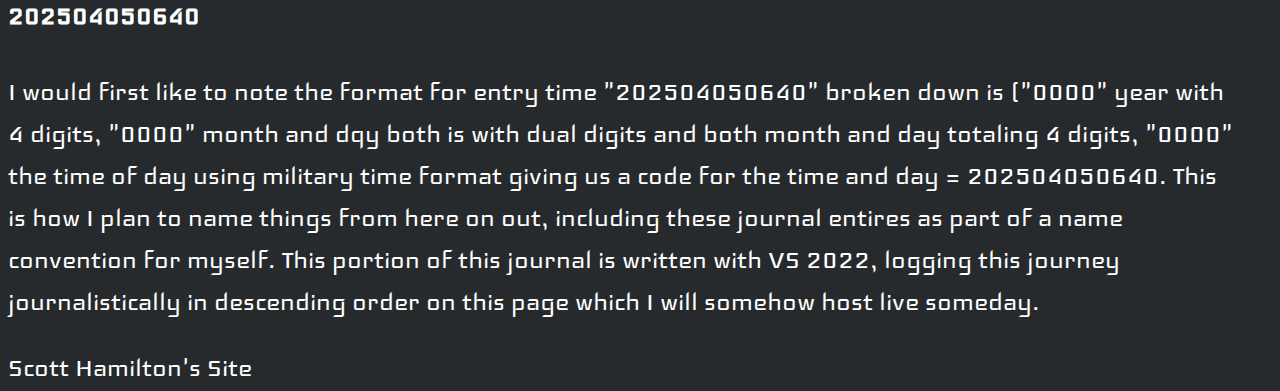
==== commit b908c2a7: "202504170434 - laptop - fresh clone" ====
--- a/codingjournal.html
+++ b/codingjournal.html
@@ -21,8 +21,10 @@
 <div>
 <!-- Right below this note Add the next dated entry-->
 <h4>202504170334</h4>
-  <p>Right no< i'm on the laptop and this seems to be a premium way to go as far as coding goes. I have one local repository to keep track of, which is way easier and much more simlple than multiple local repositories. While I've discovered that I'ts completely possible to have multiple local repositories, I realized I then have to track all local repositories by adding extra steps. 
+  <p>Right now i'm on the laptop and this seems to be a premium way to go as far as coding goes. I have one local repository to keep track of, which is way easier and much more simlple than multiple local repositories. While I've discovered that I'ts completely possible to have multiple local repositories, I realized I then have to track all local repositories by adding extra steps. 
   while It's not that difficult, right now I'm just learning this so keeping it as simple as possible seems to be the way I am going to go. I get on my laptop and I code for hours on end with no end to the flow of caffiene in sight. I'm in Visual Studio Code, just coding away. I then commit my changes to the remote Git repository of choice. Right now, that is GitHub. This is only due to it's popularity. I've also played with GitKraken, BitLocker, Sourcetree and other similar. So after I commit to GitHub. I then open Hostinger in my browser. I then go to the file manager section of a particular site. In this case https://scotthamilton.site. I then open my windows explorer and go to the local repository where I save the files I'm working on before I commit them. The files should be unchanged after the last save before the commit. So, I have the browser open full screen or on half the screen and then open the windows explorer in a small window or on the other side of the screen. I then drag and drop the files into the file on the website and choose to replace (overwrite) them. The files dropped and replaced are instantly live on the web then. This is my work flow.</p>
+  <br>
+  <p>I had trouble with commits I'm not sure what I did to get 2 repositories to work form the same folder which seems to be what was happening, but I manualy uploaded the files to GitHub, then uploaded those file to Hostinger. Then I moved the old files into a folder named PrepForDeletion, then I cloned the repository into the VSC folder. That should work. It it worked, I'll leave this at that, if It doesn't work. I'll mentioned this again real soon.</p>
     <br>
 <h4>202504151734</h4>
   <p>I suppose I would use github for software if I was developing software. When it comes to websites, idk. Seems like to me it doesn't make good sense to use GitHub for websites. At least I got my feet wet a little with GitHub. I'll have to start a project for some sort of application and use GitHub for it.</p>
--- a/static/styles.css
+++ b/static/styles.css
@@ -0,0 +1,94 @@
+  
+  .bg-one {
+    background-color: transparent;
+  }
+  
+  .bg-two {
+    background-color: rgb(38, 42, 45);
+    font-size: 30px;
+    color: rgb(255, 255, 255);
+  }
+  
+  .bg-three {
+    background-color: #71717a;
+    color: #ffffff;
+  }
+
+  .iceland-regular {
+    font-family: "Iceland", sans-serif;
+    font-weight: 400;
+    font-style: normal;
+	
+  }
+
+  body {
+    width: 96%;
+    margin: 40 auto;
+    font-size: 30px;
+	background-color: rgb(38, 42, 45);
+    color: #ffffff;
+
+  }
+  
+  p {
+    line-height: 1.4;
+  }
+  
+  a {
+    outline-color: transparent;
+  }
+  
+  a:link {
+    color: #ffffff;
+    text-decoration: none;
+    background: transparent;
+  }
+  
+  a:visited {
+    color: #5d96ff;
+    text-decoration: none;
+    background: transparent;
+  }
+  
+  a:focus {
+    color: #ffffff;
+    text-decoration: none;
+    background: transparent;
+  }
+  
+  a:hover {
+    color: #0084ff;
+    text-decoration: none;
+    background: transparent;
+  }
+  
+  a:active {
+    color: #00ff15;
+    text-decoration: none;
+    background: transparent;
+  }
+
+  .grid-container > div {
+    background-color: rgb(38, 42, 45);
+    color: #ffffff;
+    padding: 10px;
+    font-size: 20px;
+    text-align: center;
+  } 
+
+  .grid-container {
+    display: grid;
+    grid-template-columns: 25% 25% auto auto;
+    gap: 40px;
+    background-color:  rgb(38, 42, 45);
+    padding: 10px;
+  }
+  .containers > span {
+    background-color: #3b4d3c;
+    color: #dce014;
+    padding: 10px;
+    font-size: 30px;
+    text-align: center;
+  }
+  
+  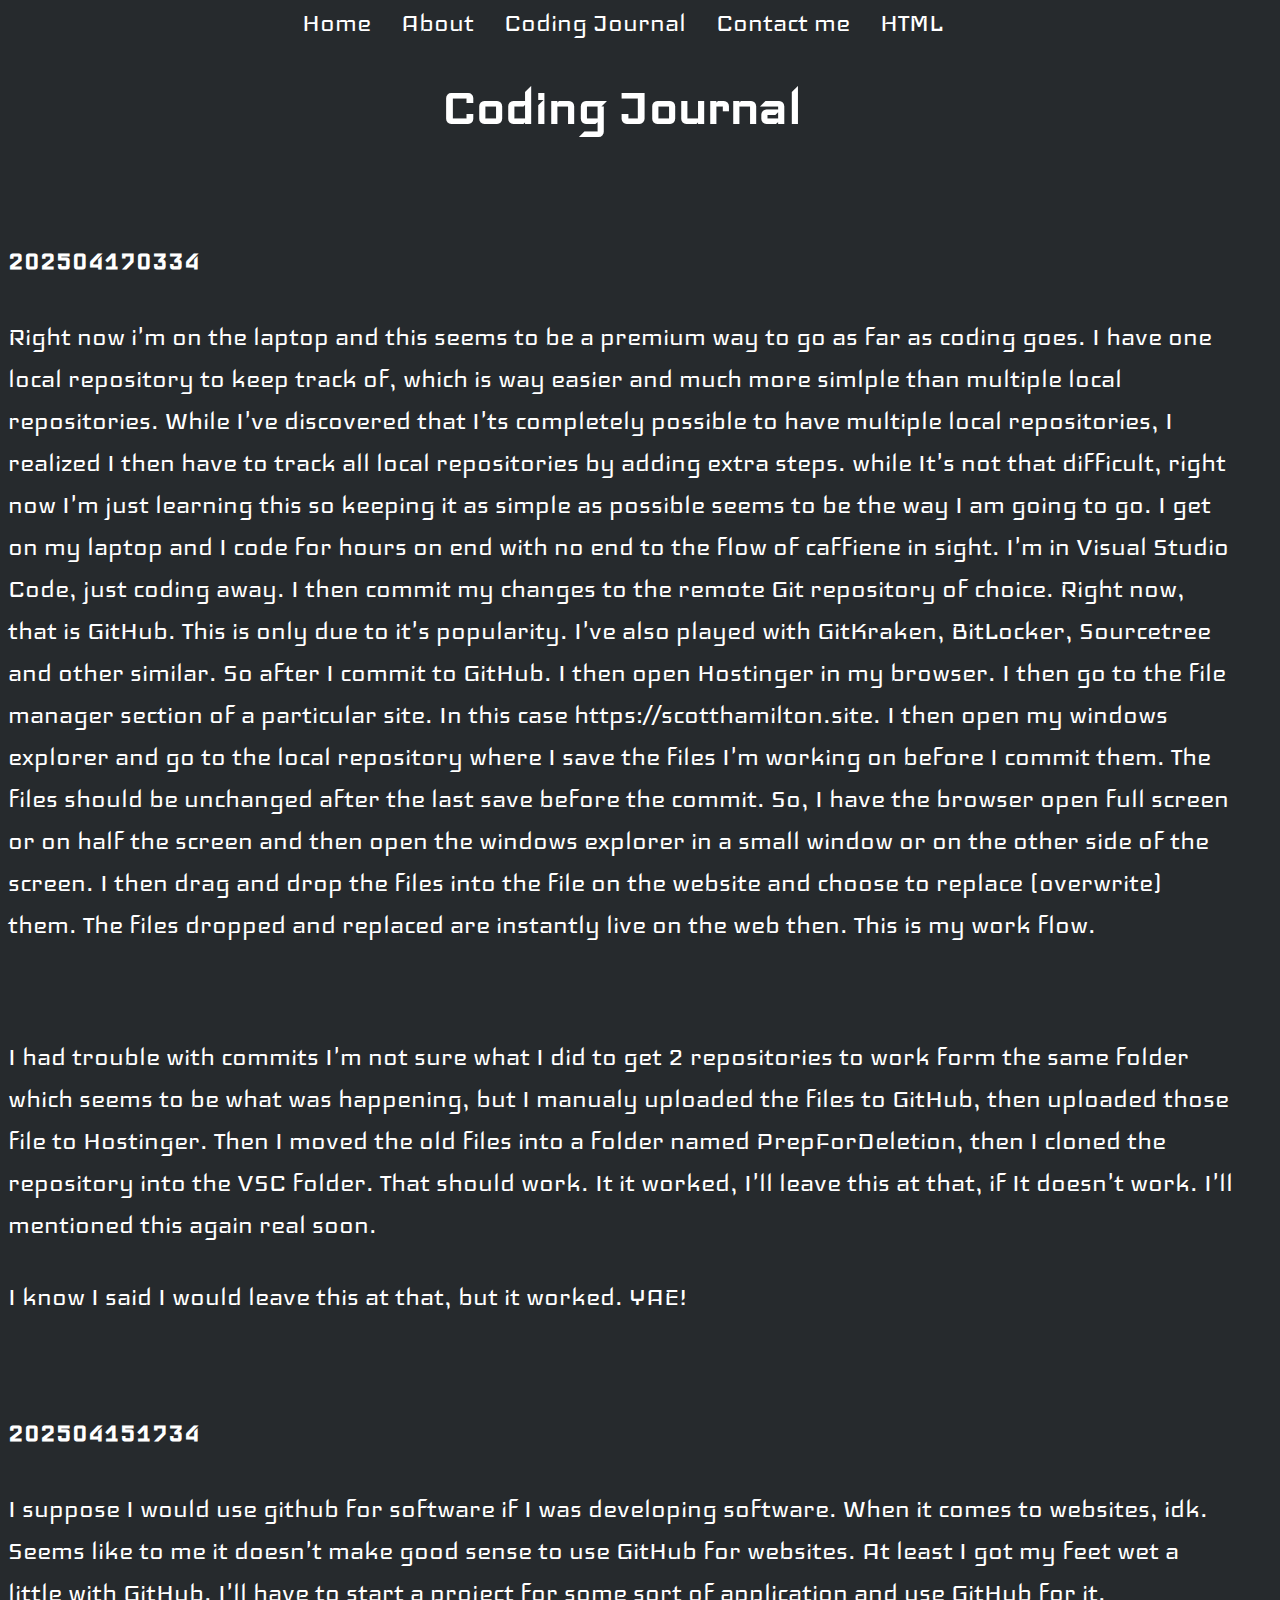
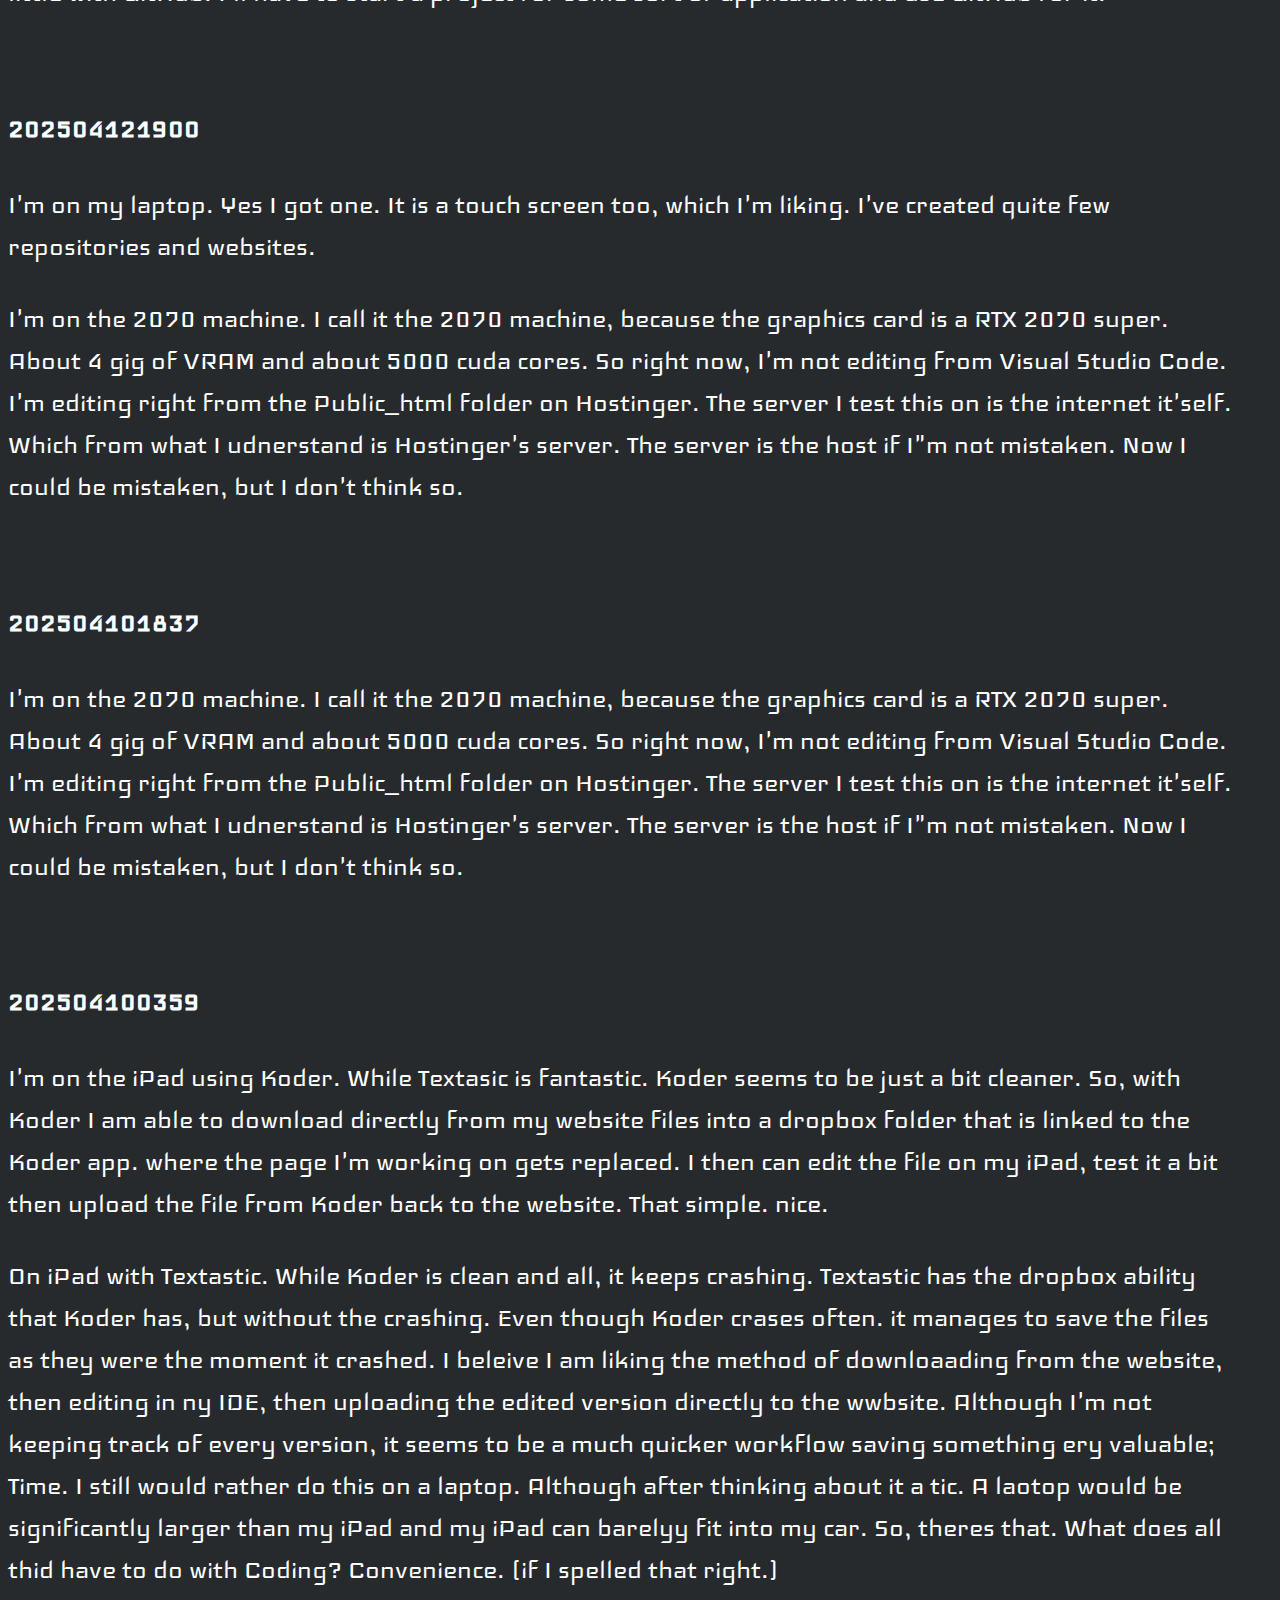
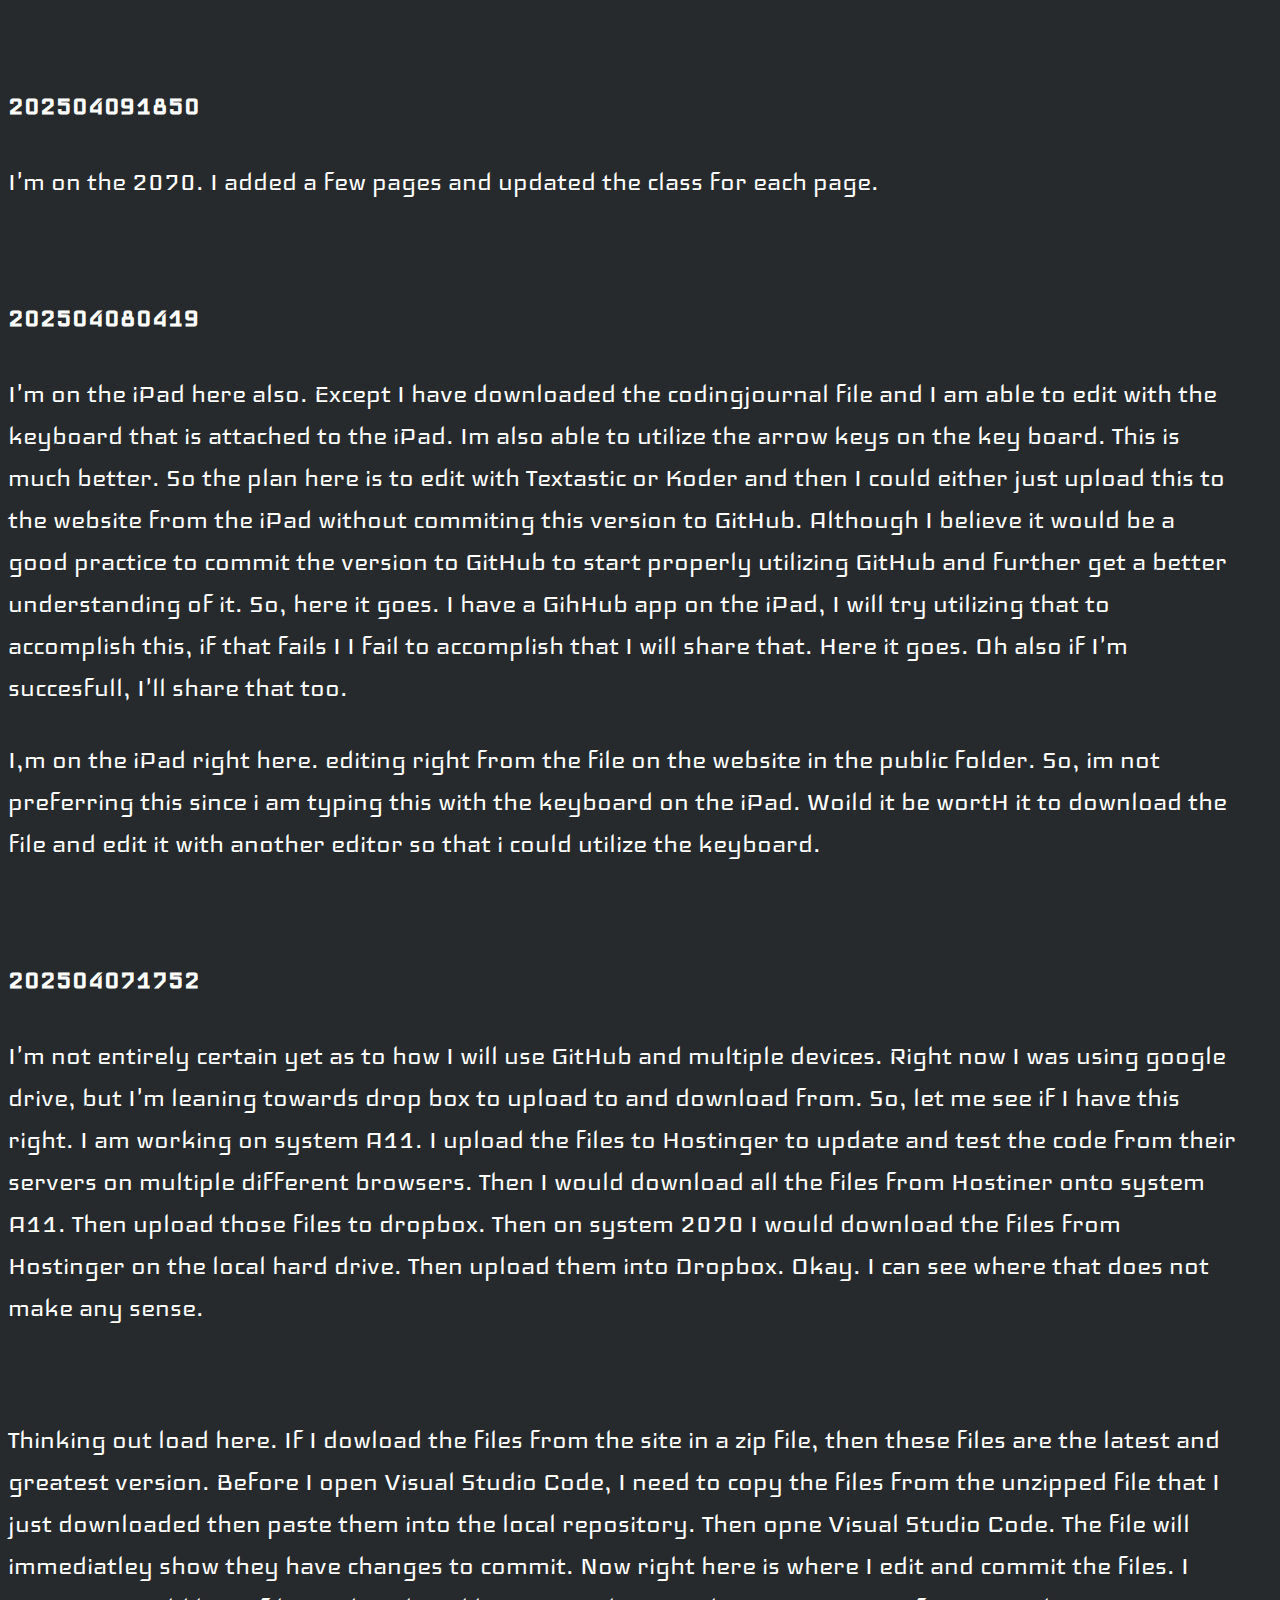
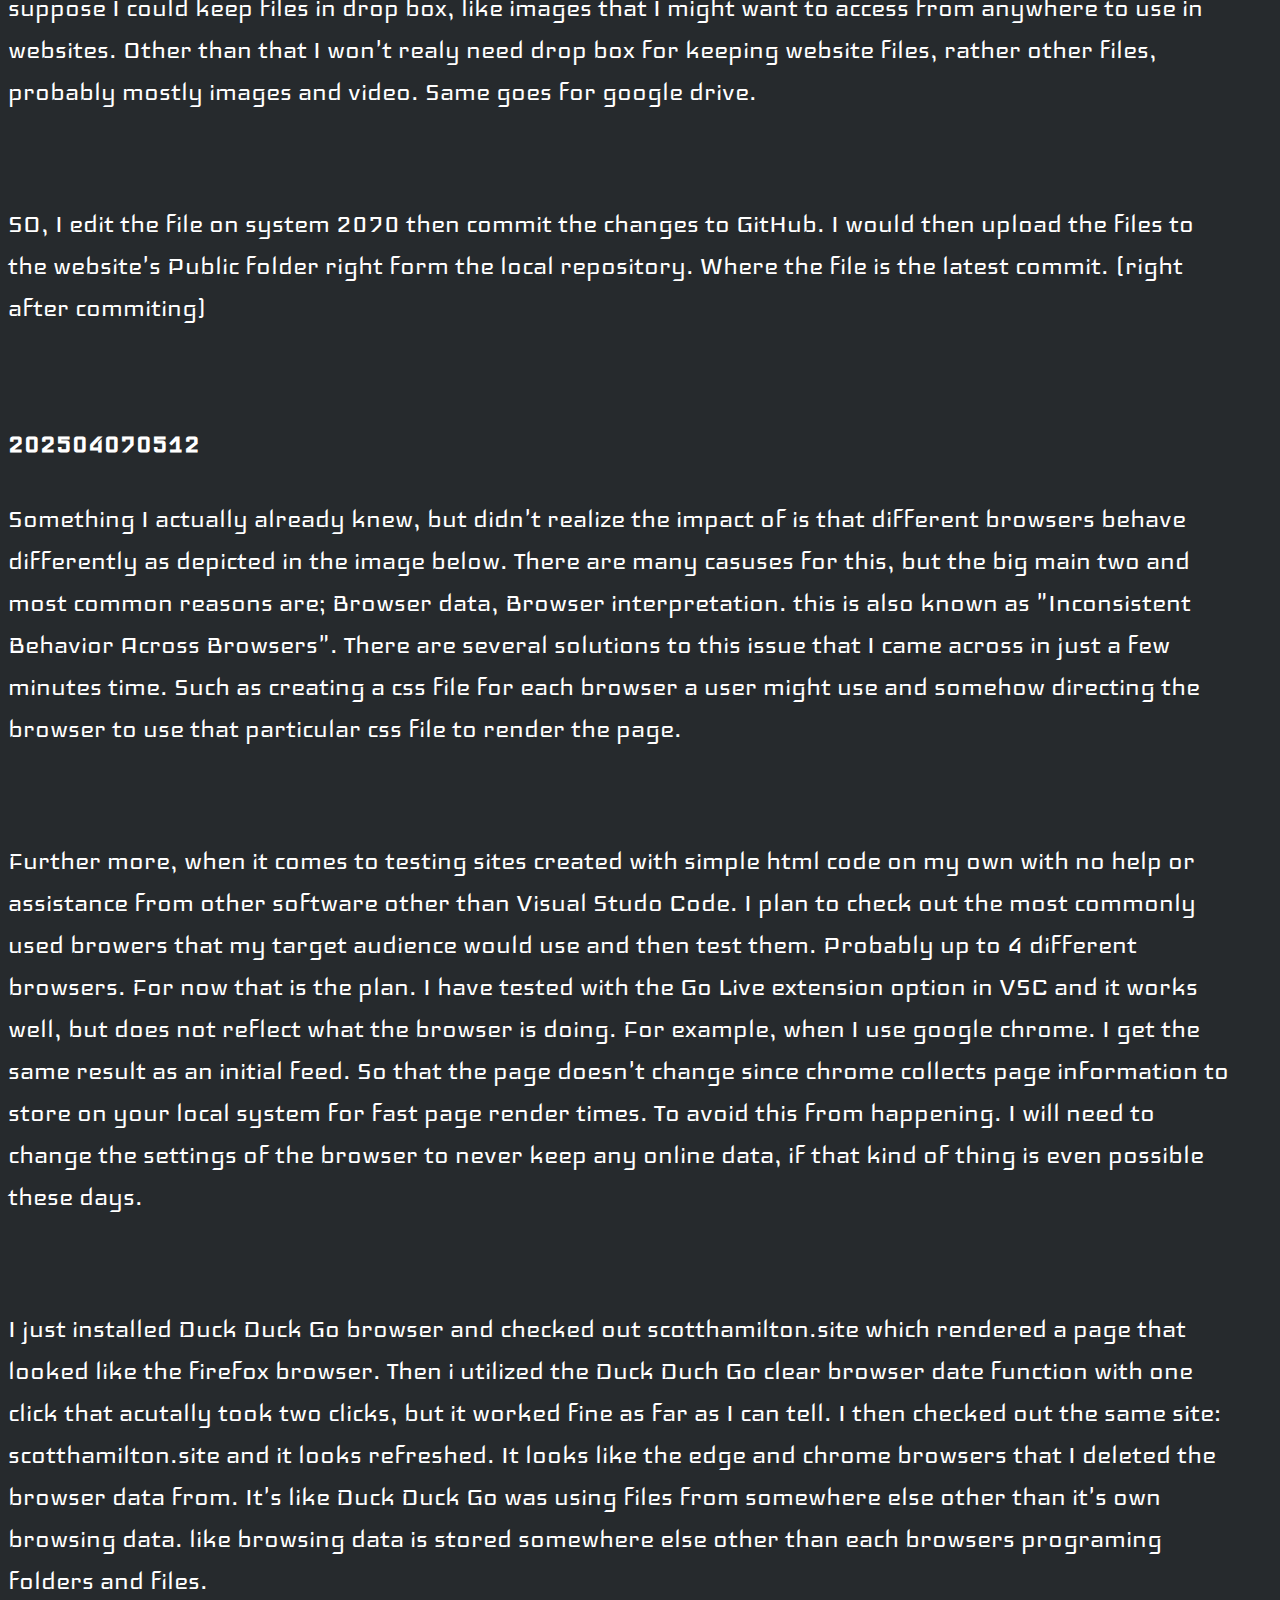
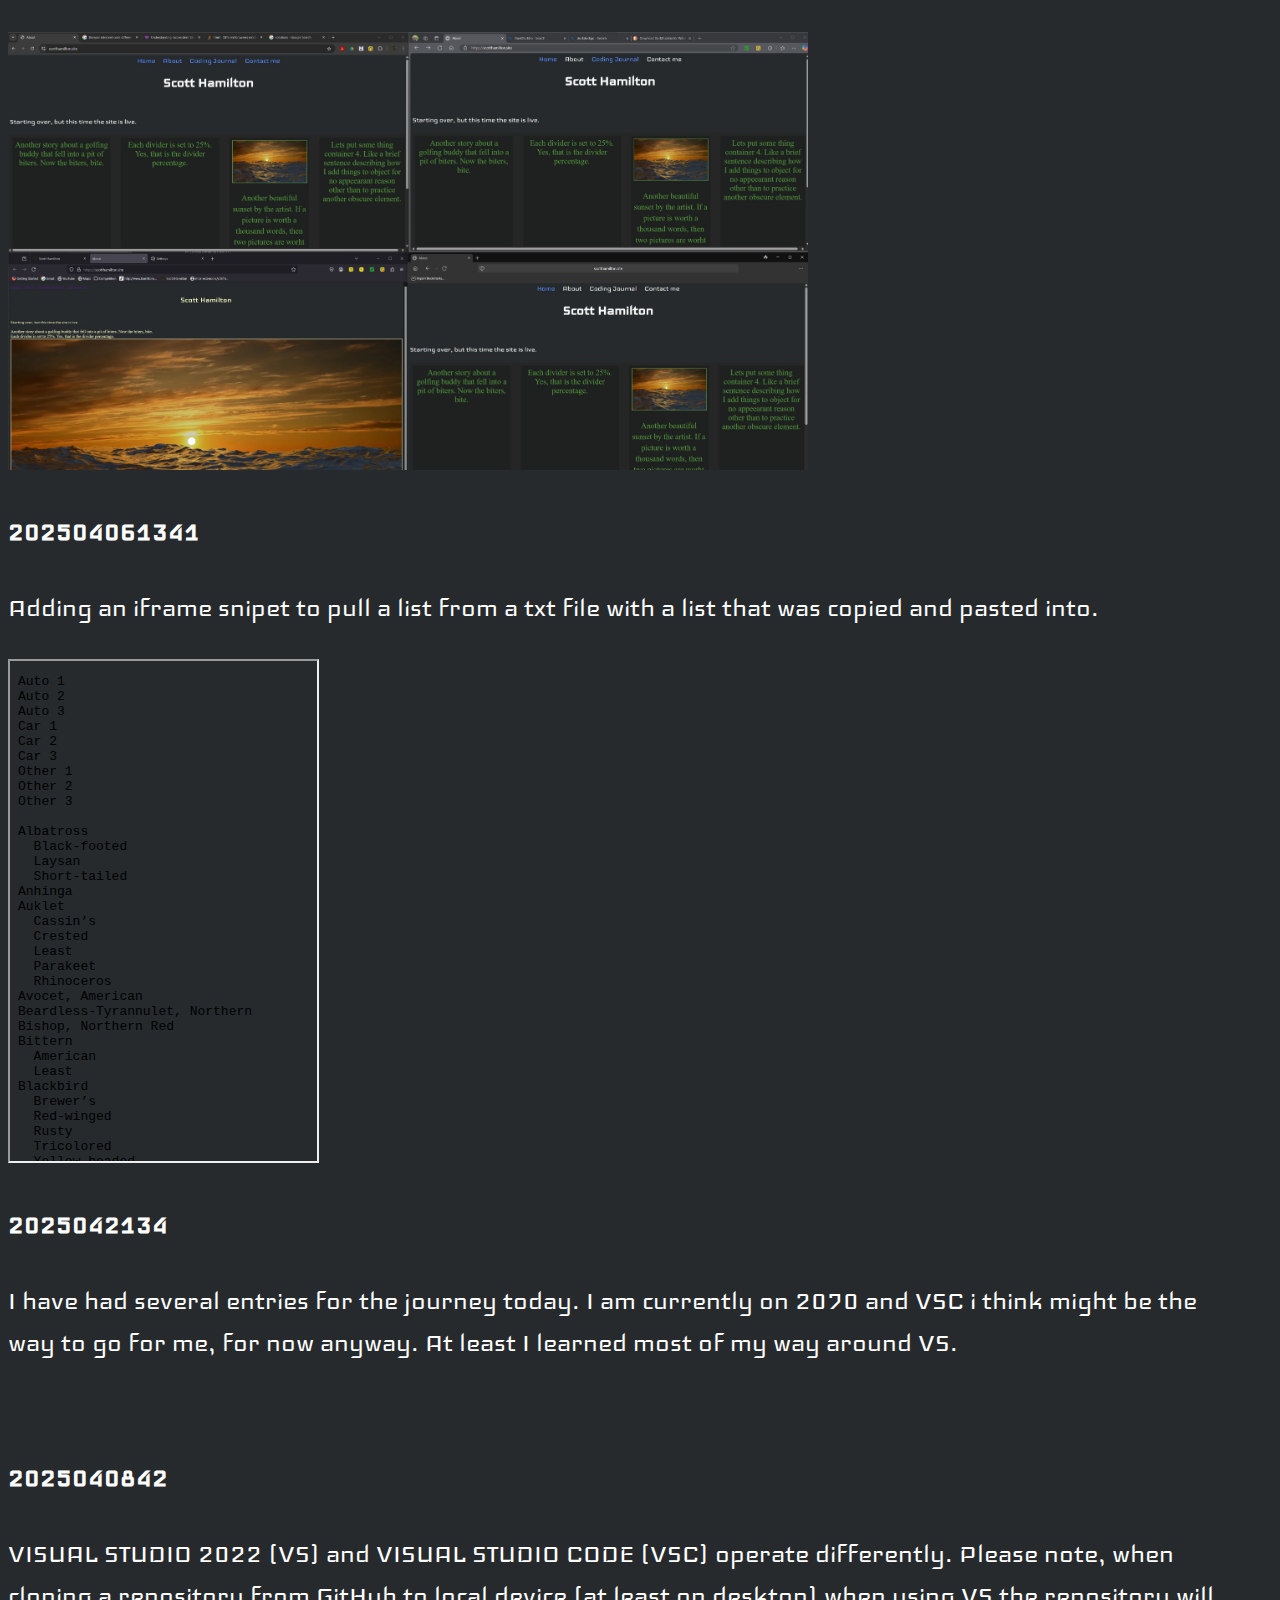
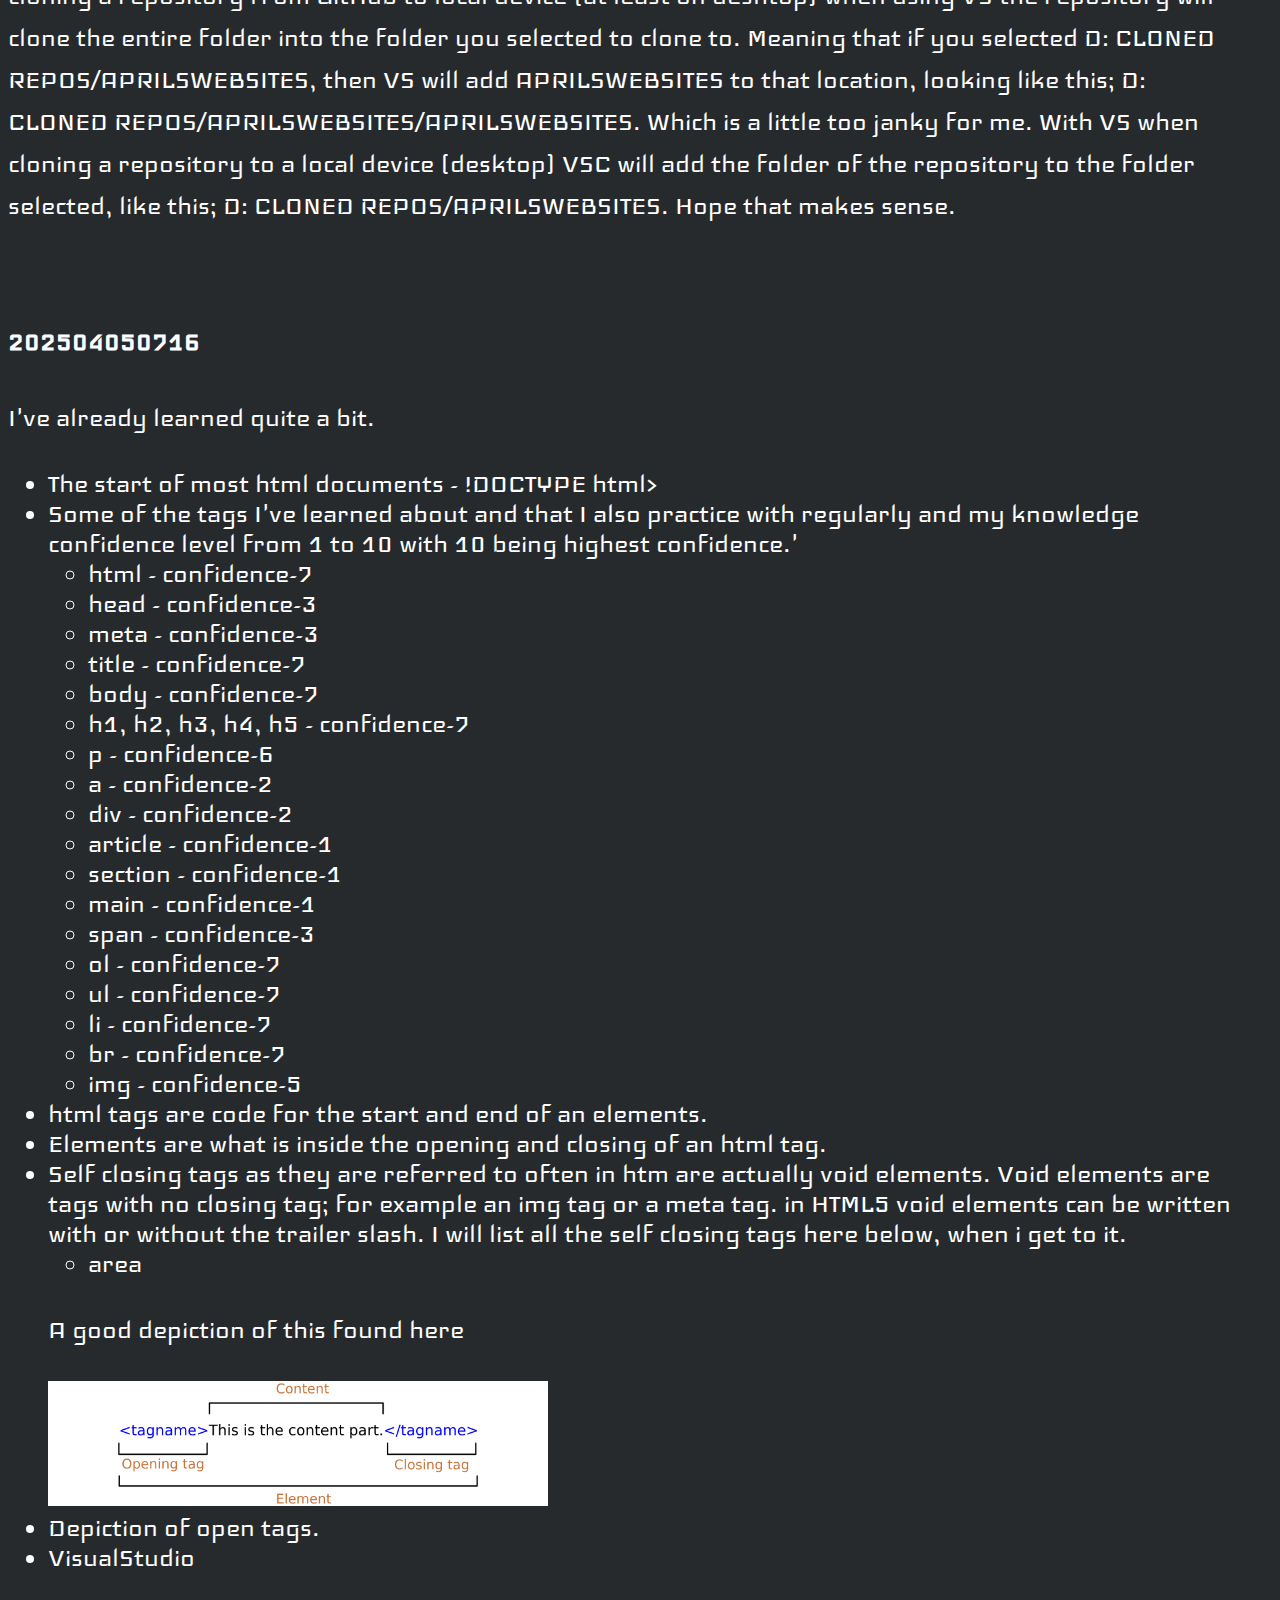
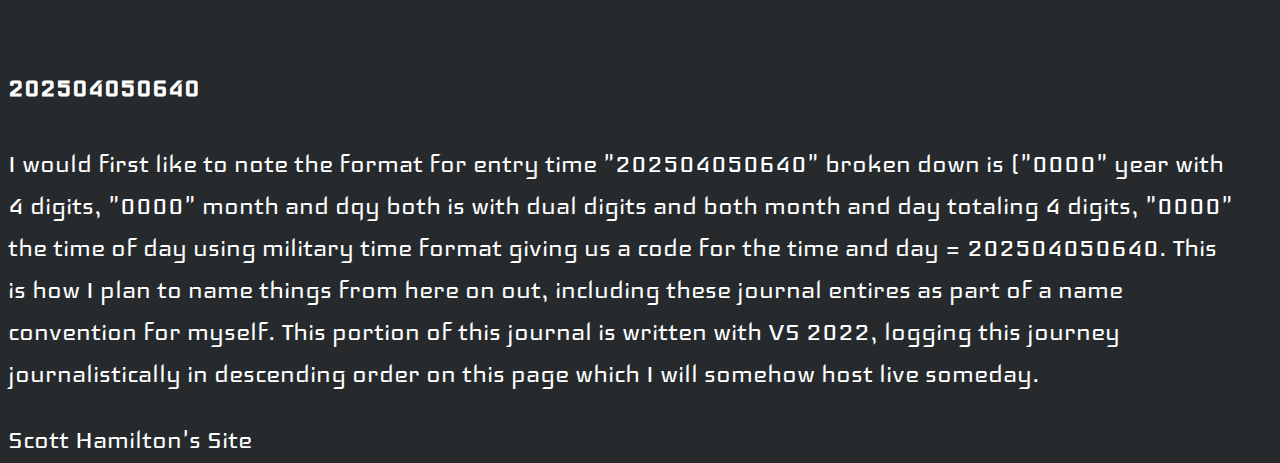
==== commit 7af7bbb0: "202504170434 - laptop - minor change" ====
--- a/codingjournal.html
+++ b/codingjournal.html
@@ -25,6 +25,7 @@
   while It's not that difficult, right now I'm just learning this so keeping it as simple as possible seems to be the way I am going to go. I get on my laptop and I code for hours on end with no end to the flow of caffiene in sight. I'm in Visual Studio Code, just coding away. I then commit my changes to the remote Git repository of choice. Right now, that is GitHub. This is only due to it's popularity. I've also played with GitKraken, BitLocker, Sourcetree and other similar. So after I commit to GitHub. I then open Hostinger in my browser. I then go to the file manager section of a particular site. In this case https://scotthamilton.site. I then open my windows explorer and go to the local repository where I save the files I'm working on before I commit them. The files should be unchanged after the last save before the commit. So, I have the browser open full screen or on half the screen and then open the windows explorer in a small window or on the other side of the screen. I then drag and drop the files into the file on the website and choose to replace (overwrite) them. The files dropped and replaced are instantly live on the web then. This is my work flow.</p>
   <br>
   <p>I had trouble with commits I'm not sure what I did to get 2 repositories to work form the same folder which seems to be what was happening, but I manualy uploaded the files to GitHub, then uploaded those file to Hostinger. Then I moved the old files into a folder named PrepForDeletion, then I cloned the repository into the VSC folder. That should work. It it worked, I'll leave this at that, if It doesn't work. I'll mentioned this again real soon.</p>
+  <p>I know I said I would leave this at that, but it worked. YAE!</p>
     <br>
 <h4>202504151734</h4>
   <p>I suppose I would use github for software if I was developing software. When it comes to websites, idk. Seems like to me it doesn't make good sense to use GitHub for websites. At least I got my feet wet a little with GitHub. I'll have to start a project for some sort of application and use GitHub for it.</p>
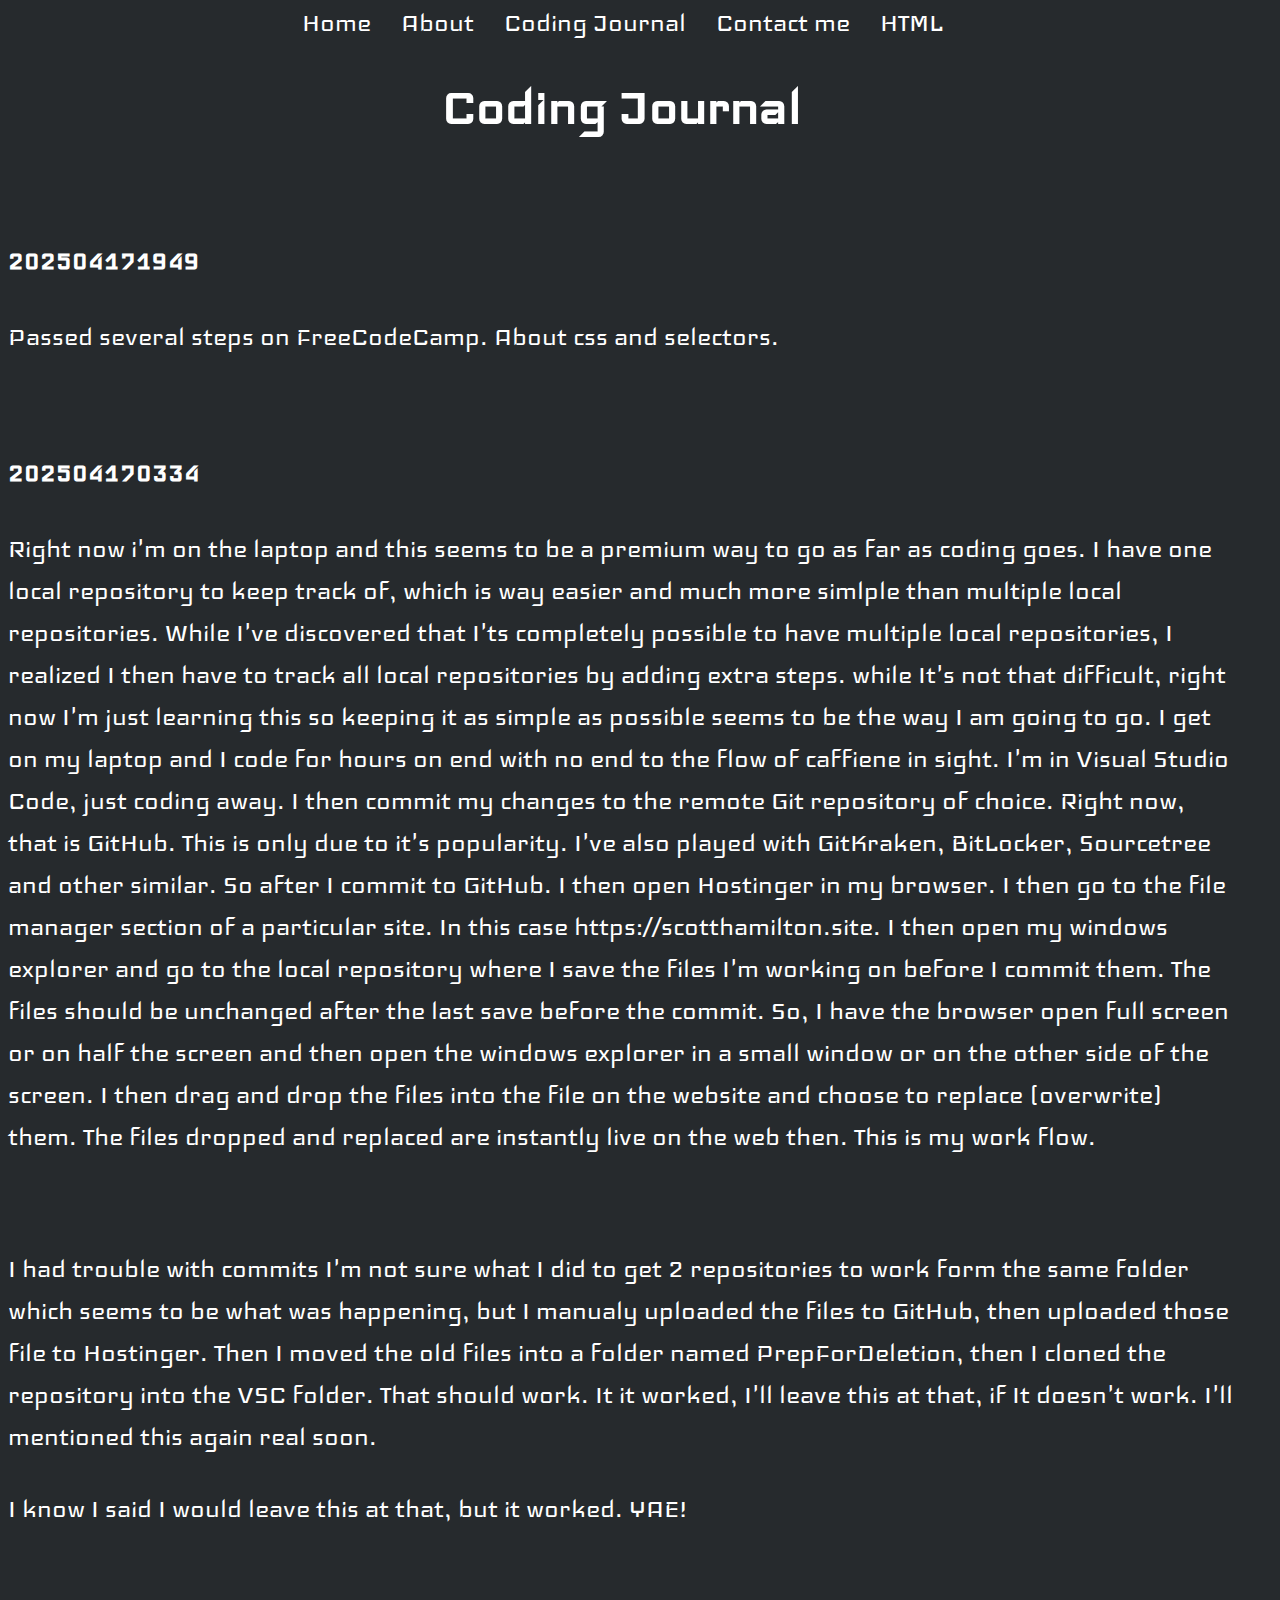
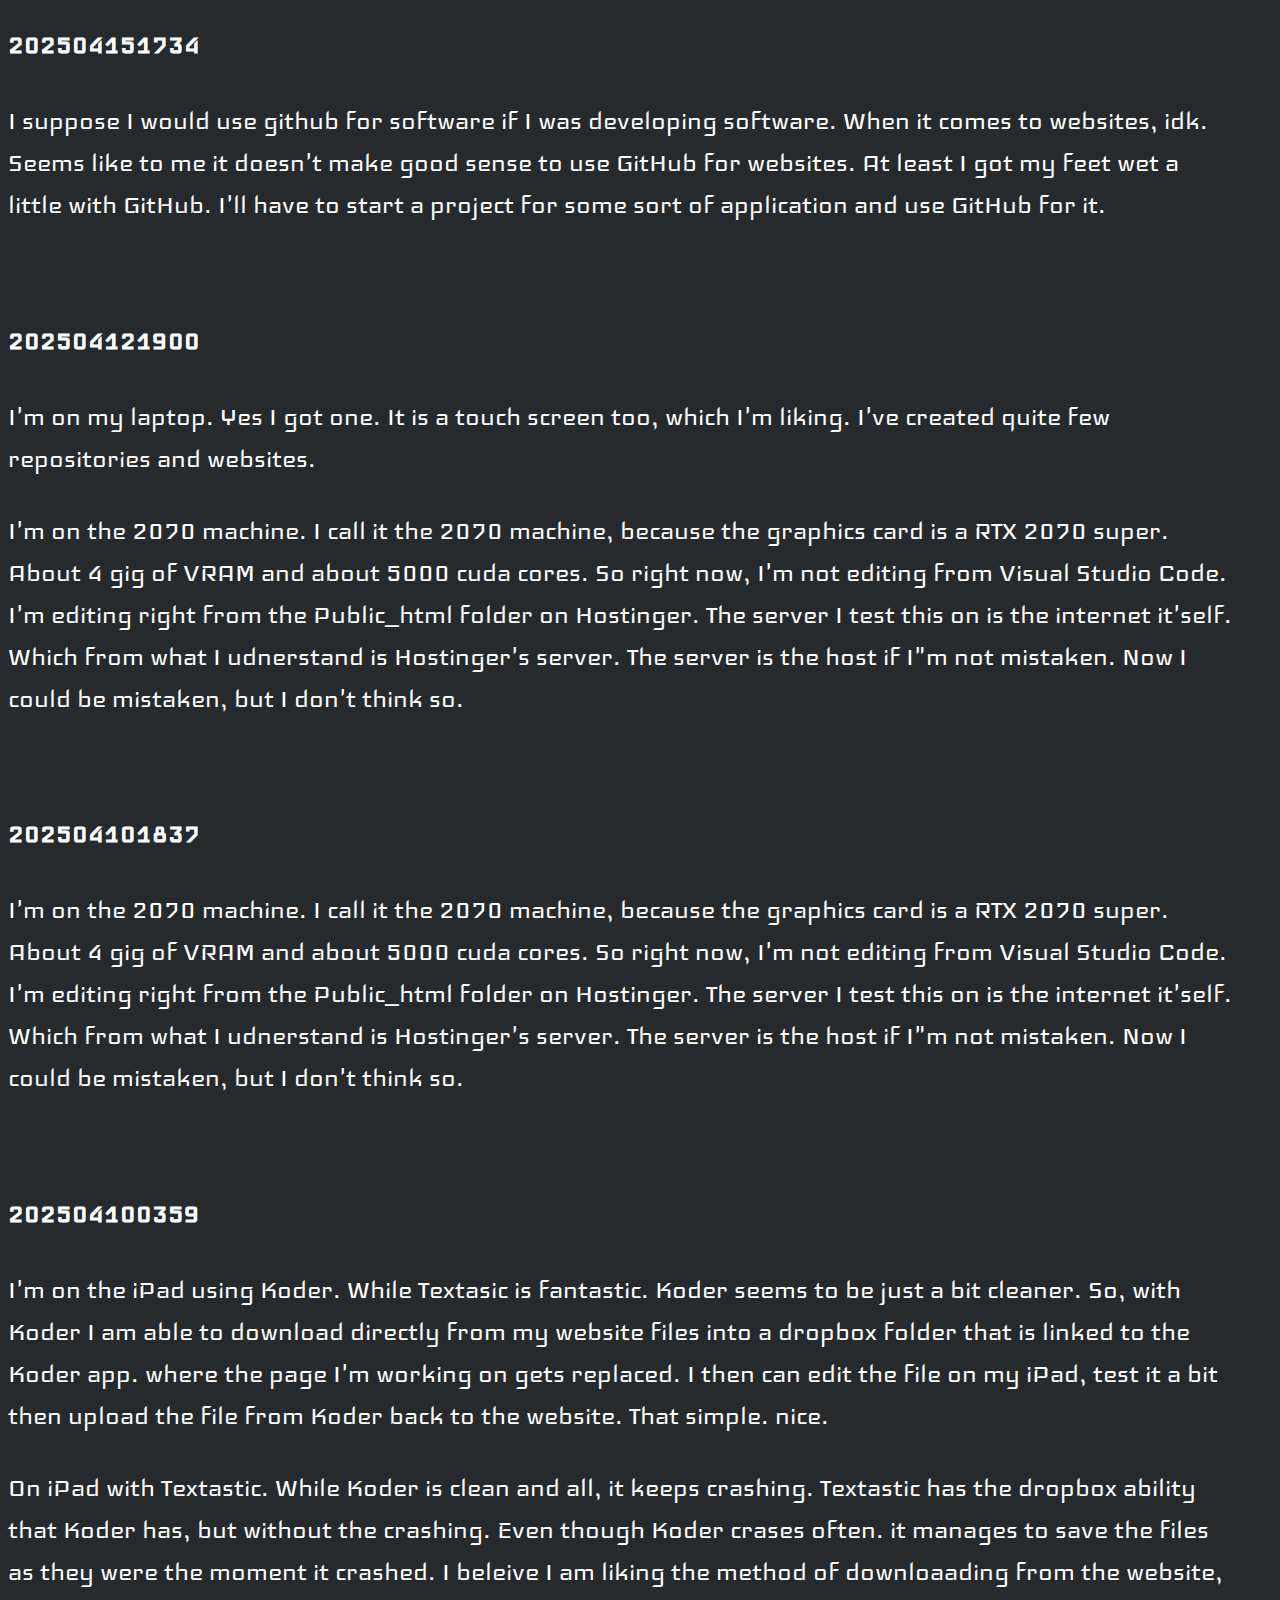
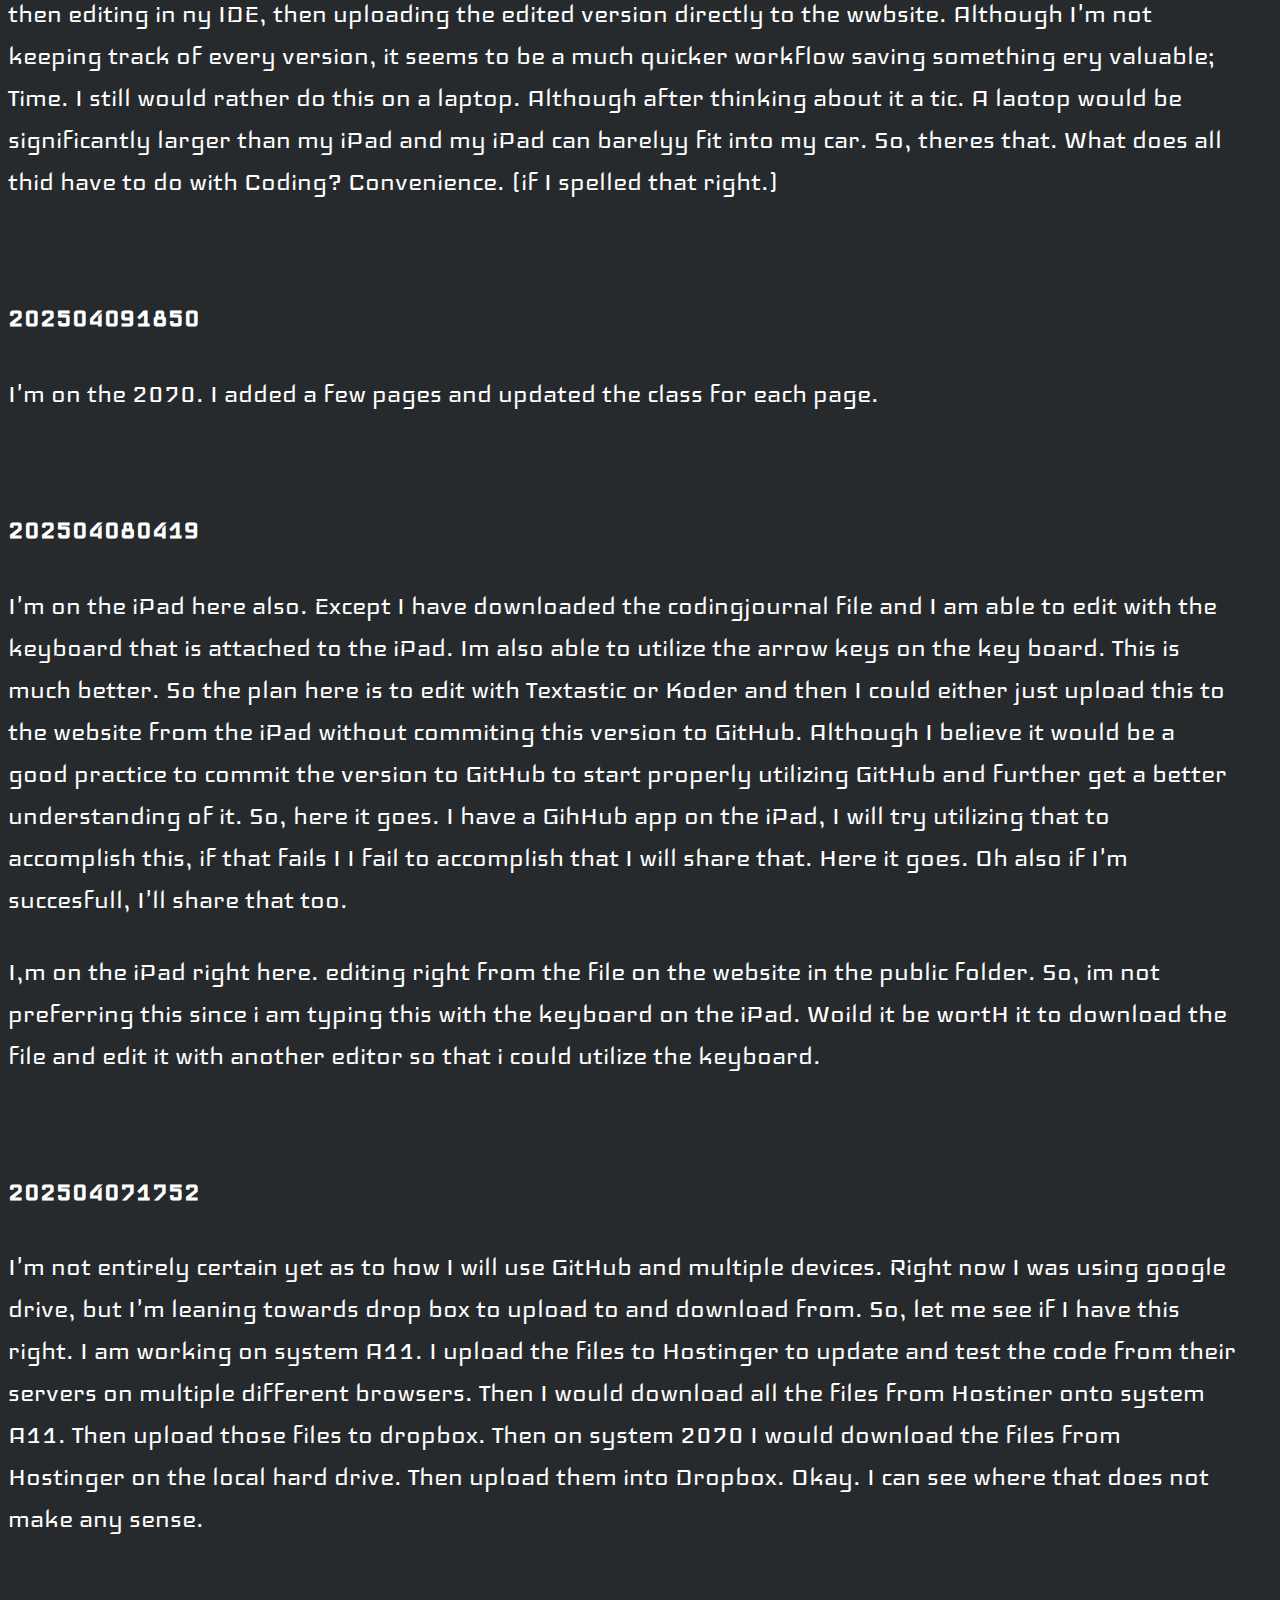
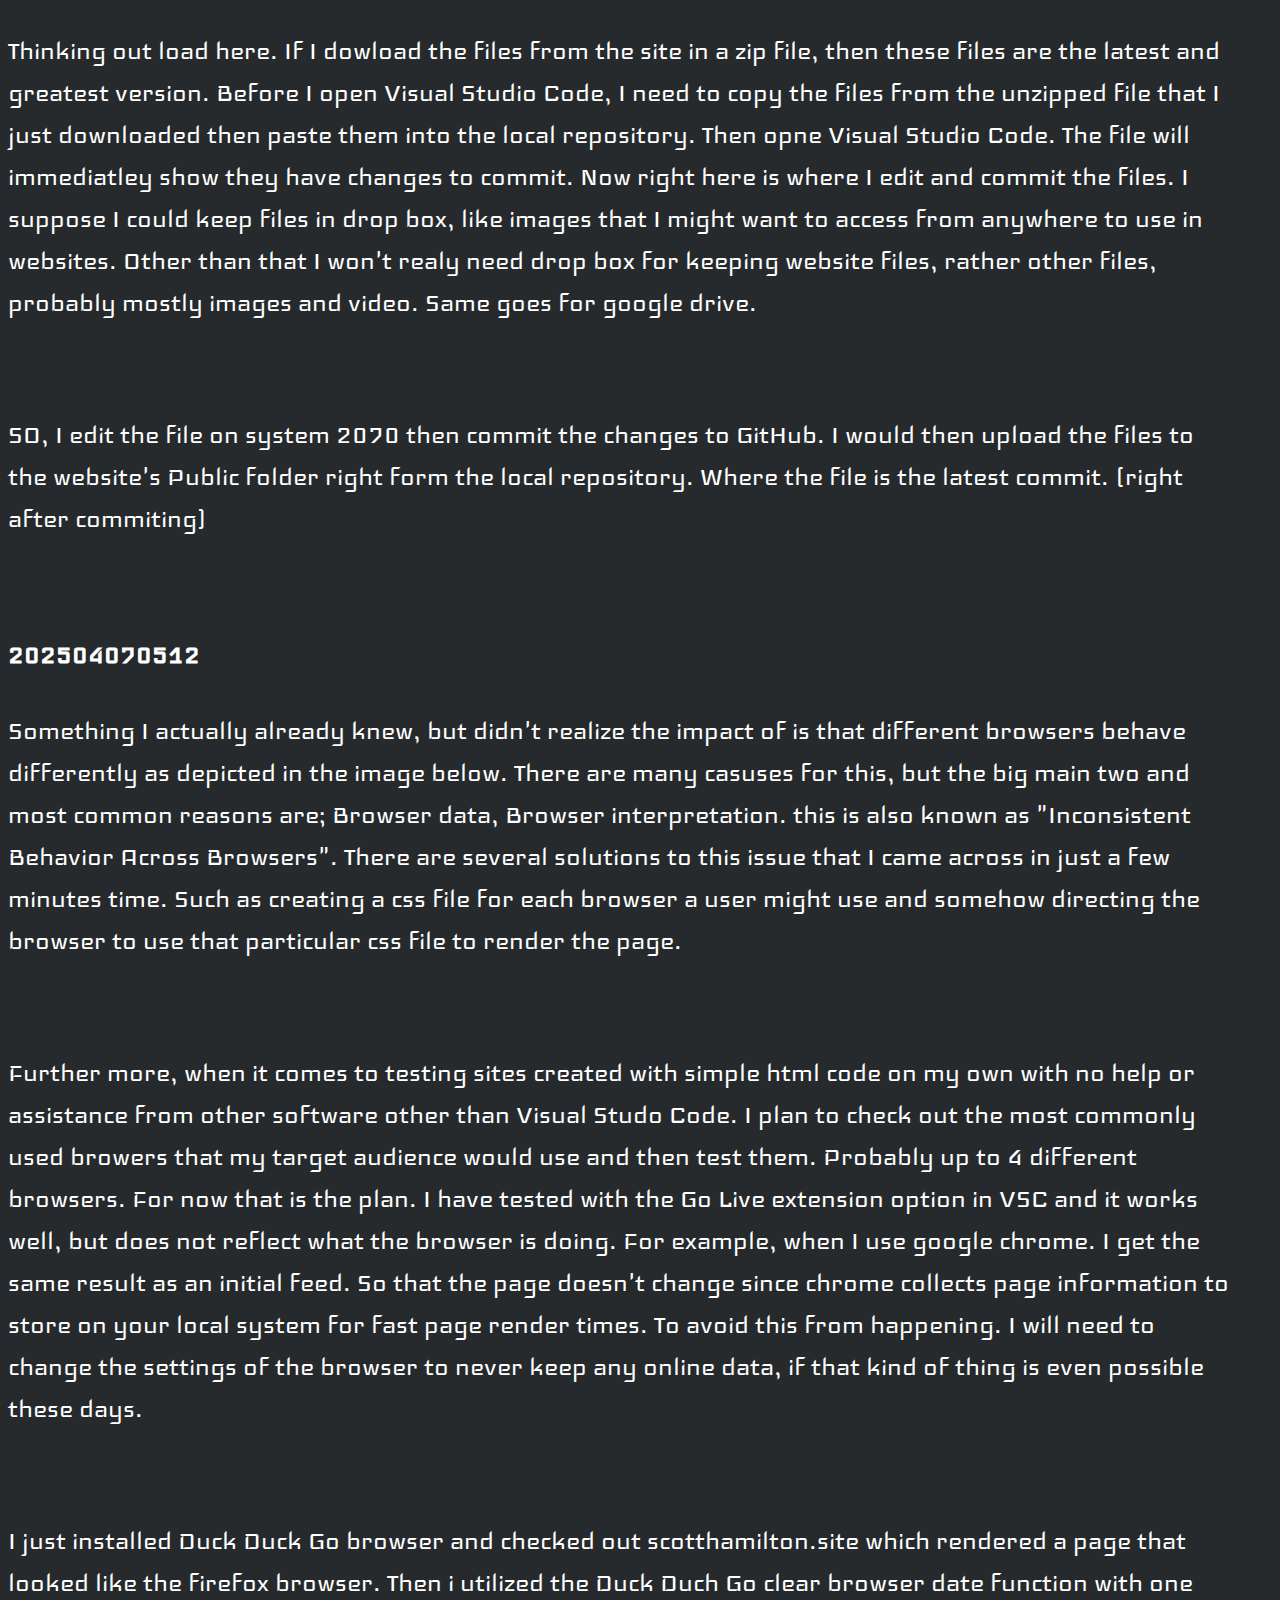
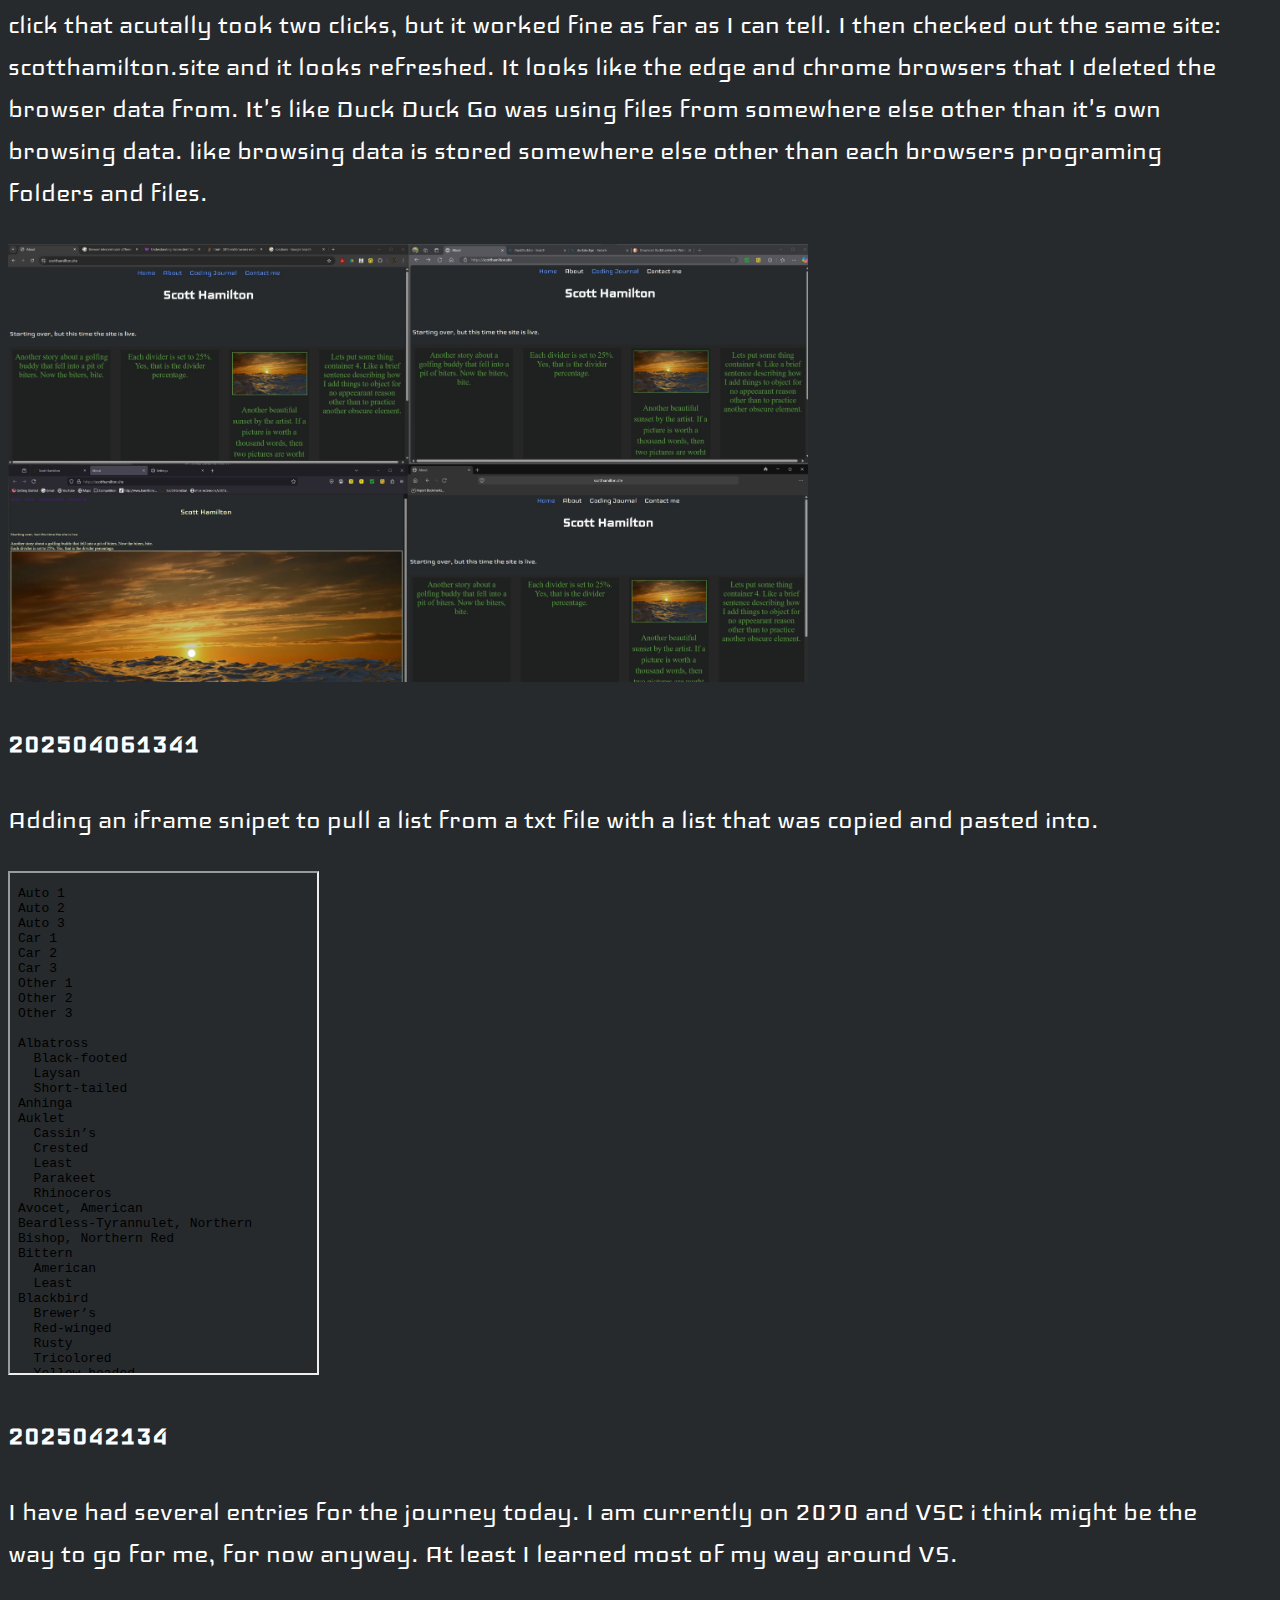
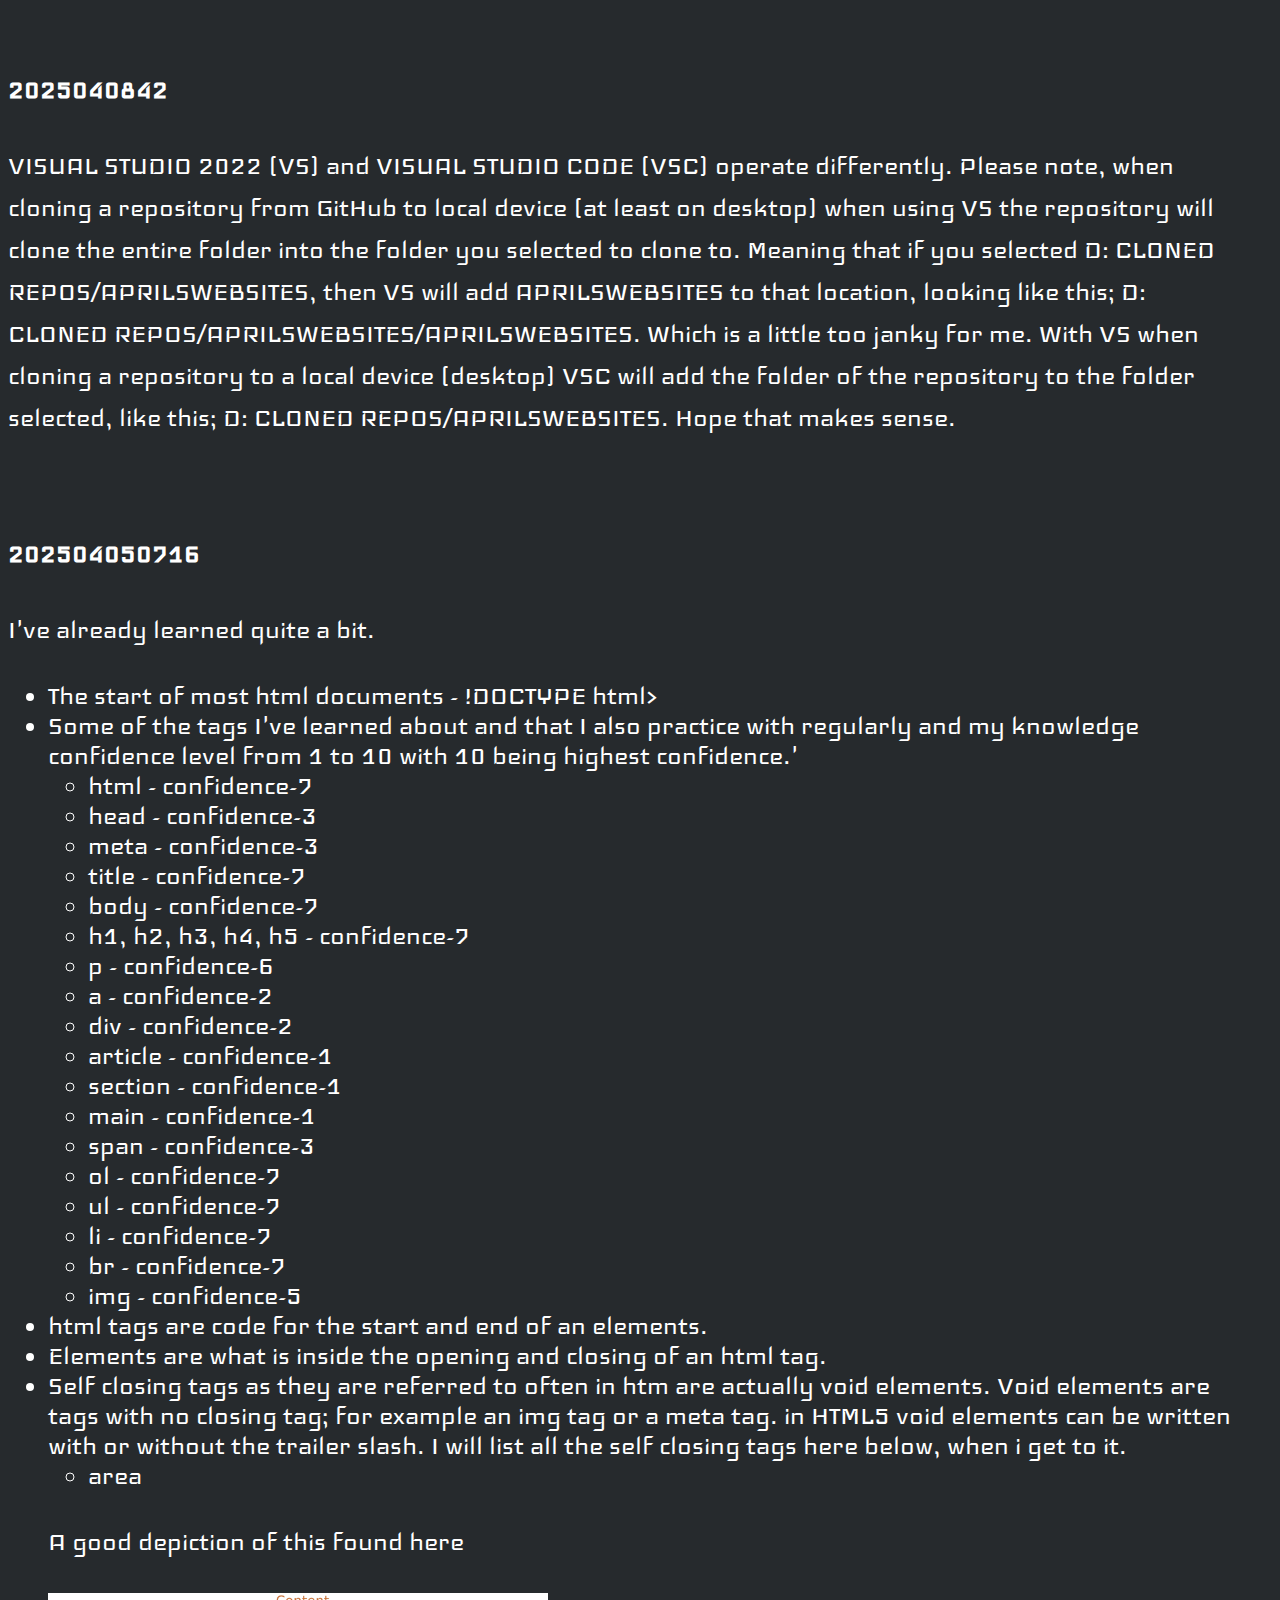
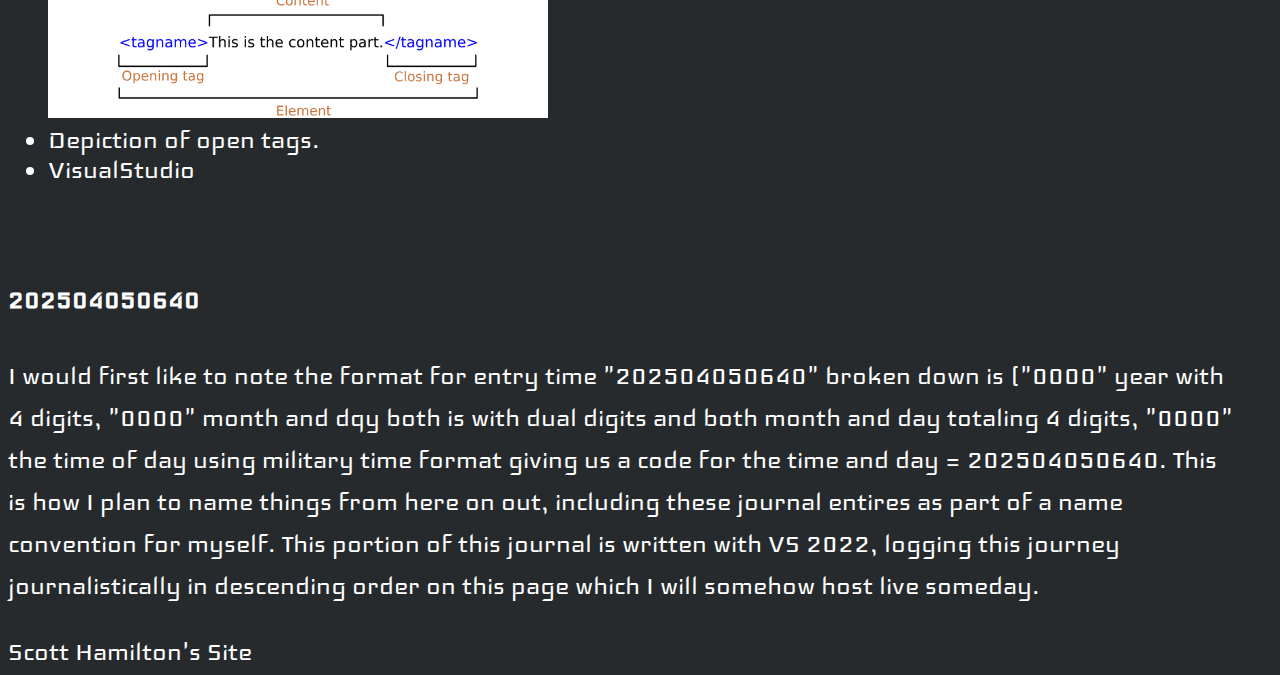
==== commit 67df72ea: "202504171950 - laptop - FreeCodeCamp" ====
--- a/codingjournal.html
+++ b/codingjournal.html
@@ -20,6 +20,9 @@
     </div> 
 <div>
 <!-- Right below this note Add the next dated entry-->
+<h4>202504171949</h4>
+<p>Passed several steps on FreeCodeCamp. About css and selectors.</p>
+<br>
 <h4>202504170334</h4>
   <p>Right now i'm on the laptop and this seems to be a premium way to go as far as coding goes. I have one local repository to keep track of, which is way easier and much more simlple than multiple local repositories. While I've discovered that I'ts completely possible to have multiple local repositories, I realized I then have to track all local repositories by adding extra steps. 
   while It's not that difficult, right now I'm just learning this so keeping it as simple as possible seems to be the way I am going to go. I get on my laptop and I code for hours on end with no end to the flow of caffiene in sight. I'm in Visual Studio Code, just coding away. I then commit my changes to the remote Git repository of choice. Right now, that is GitHub. This is only due to it's popularity. I've also played with GitKraken, BitLocker, Sourcetree and other similar. So after I commit to GitHub. I then open Hostinger in my browser. I then go to the file manager section of a particular site. In this case https://scotthamilton.site. I then open my windows explorer and go to the local repository where I save the files I'm working on before I commit them. The files should be unchanged after the last save before the commit. So, I have the browser open full screen or on half the screen and then open the windows explorer in a small window or on the other side of the screen. I then drag and drop the files into the file on the website and choose to replace (overwrite) them. The files dropped and replaced are instantly live on the web then. This is my work flow.</p>
